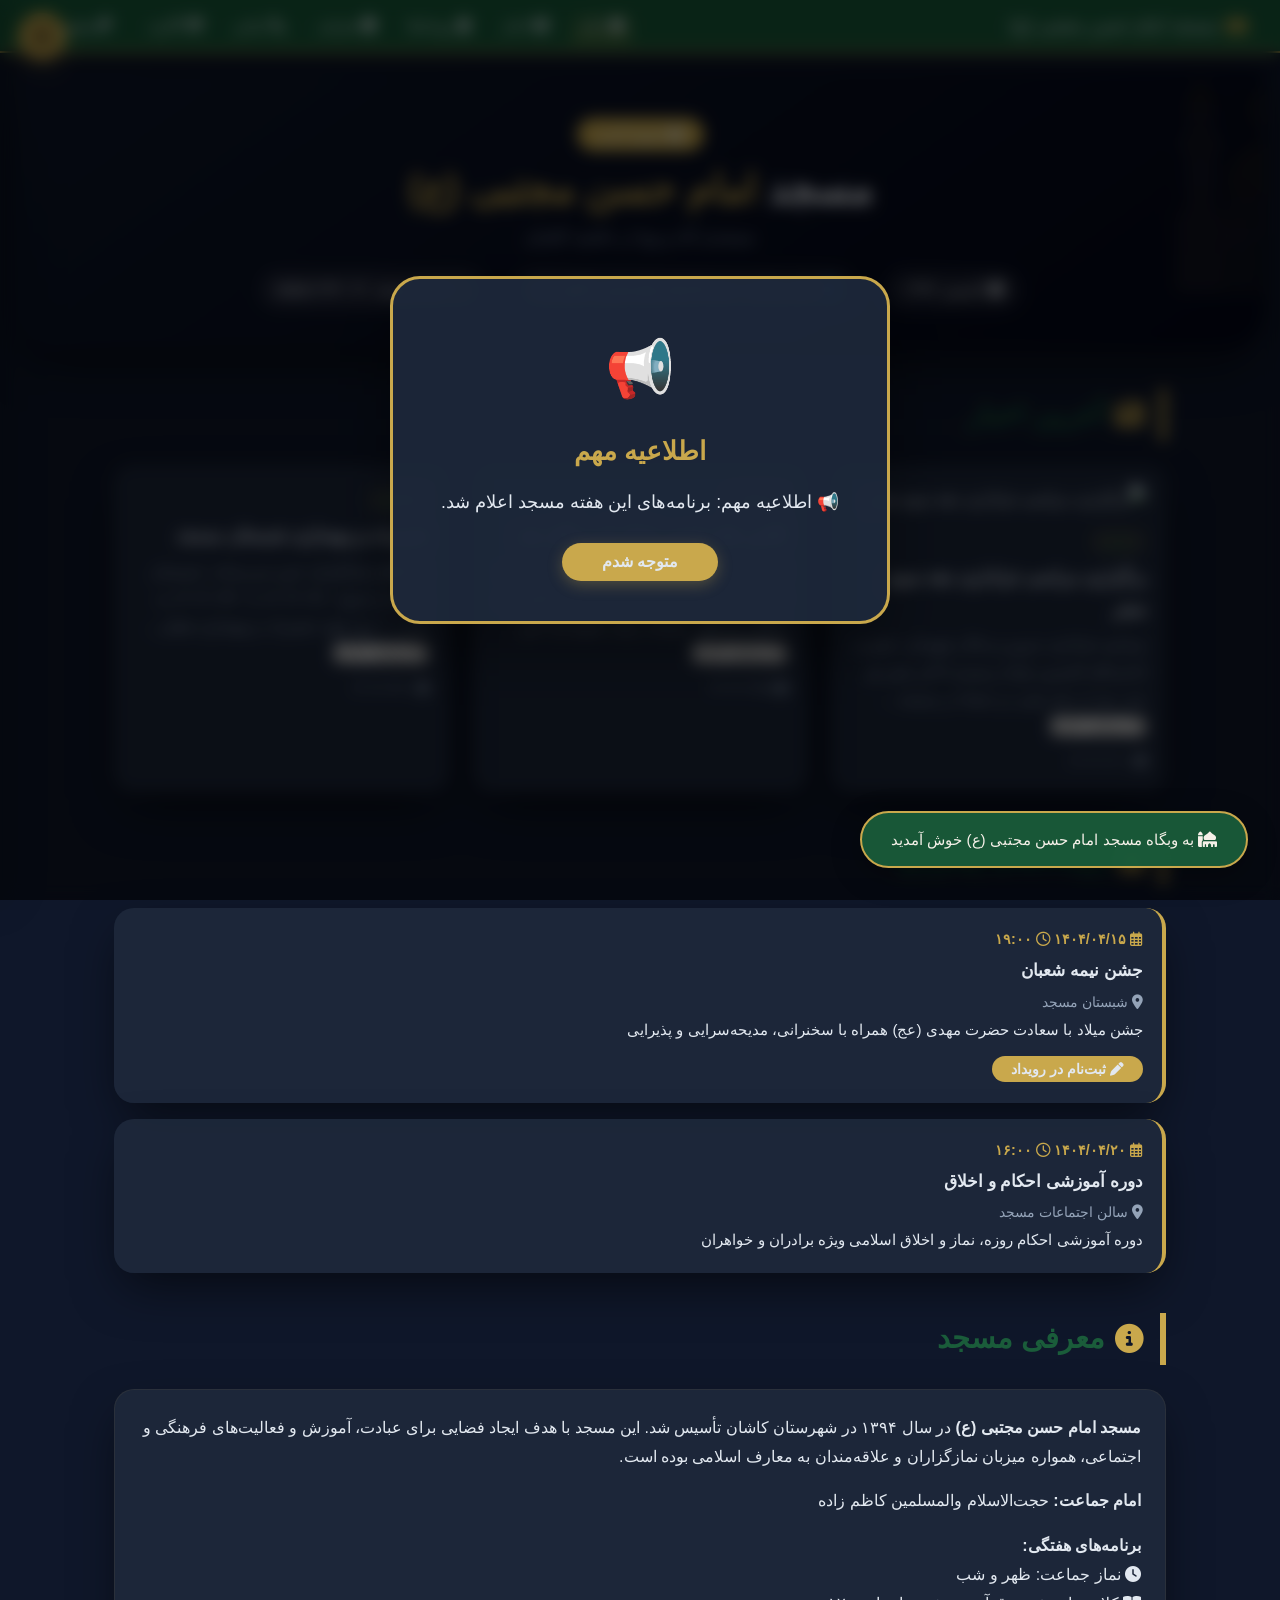
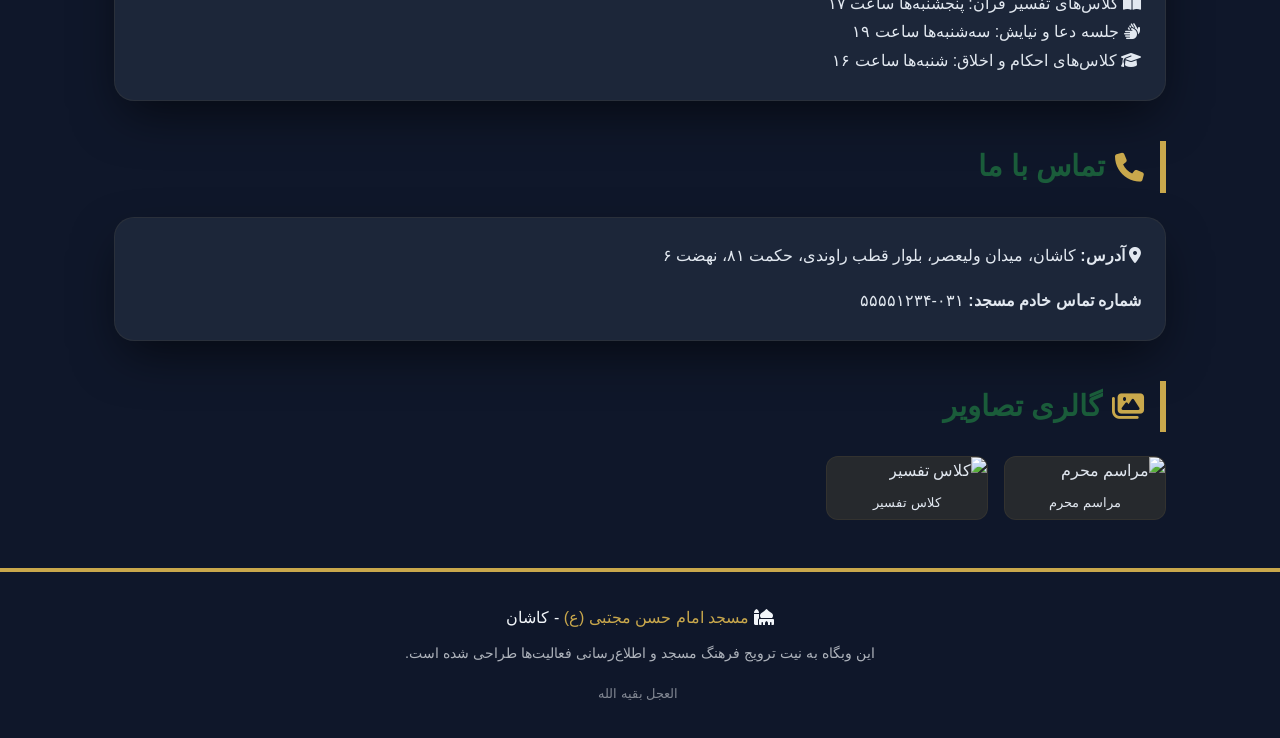
==== index.html @ d36e8189 "Add files via upload" ====
<!DOCTYPE html>
<html lang="fa" dir="rtl">
<head>
    <meta charset="UTF-8" />
    <meta name="viewport" content="width=device-width, initial-scale=1.0" />
    <title>مسجد امام حسن مجتبی (ع) - کاشان</title>
    <link rel="stylesheet" href="https://cdnjs.cloudflare.com/ajax/libs/font-awesome/6.5.0/css/all.min.css" />
    <style>
        /* ===== متغیرهای اصلی ===== */
        :root {
            --primary: #1a5c3a;
            --primary-light: #2d7a4e;
            --gold: #c9a84c;
            --gold-light: #f0e0b0;
            --cream: #f8f4ef;
            --dark: #1a1a1a;
            --text-light: #f5f0e8;
            --text-muted: #8a7a6a;
            --bg-body: #f8f4ef;
            --bg-card: rgba(255, 255, 255, 0.92);
            --shadow: 0 20px 50px -10px rgba(0, 0, 0, 0.12);
            --radius: 20px;
            --transition: 0.4s cubic-bezier(0.22, 1, 0.36, 1);
            --font: 'Vazir', 'Segoe UI', Tahoma, sans-serif;
            --sidebar-width: 320px;
            --font-size-base: 1rem;
            --card-border-color: rgba(201, 168, 76, 0.15);
            --hero-gradient-1: #1a5c3a;
            --hero-gradient-2: #0d2e1a;
            --footer-bg: var(--primary);
        }

        .reading-mode {
            --font-size-base: 1.2rem;
        }
        .reading-mode body {
            font-size: var(--font-size-base);
        }
        .reading-mode .container {
            max-width: 1000px;
        }
        .reading-mode h1 {
            font-size: 2.8rem;
        }
        .reading-mode .card p {
            font-size: 1.15rem;
            line-height: 2.2;
        }

        [data-theme="night"] {
            --bg-body: #0f172a;
            --bg-card: rgba(30, 41, 59, 0.92);
            --dark: #e2e8f0;
            --text-light: #f1f5f9;
            --text-muted: #94a3b8;
            --shadow: 0 20px 50px -10px rgba(0, 0, 0, 0.6);
            --gold-light: rgba(201, 168, 76, 0.12);
            --card-border-color: rgba(201, 168, 76, 0.08);
            --hero-gradient-1: #0f172a;
            --hero-gradient-2: #020617;
            --footer-bg: #0f172a;
            --cream: #1e293b;
        }
        [data-theme="red"] {
            --bg-body: #fef2f2;
            --bg-card: rgba(255, 255, 255, 0.95);
            --dark: #1a1a1a;
            --text-light: #f5f0e8;
            --text-muted: #64748b;
            --shadow: 0 20px 50px -10px rgba(220, 38, 38, 0.1);
            --gold: #dc2626;
            --gold-light: #fee2e2;
            --card-border-color: rgba(220, 38, 38, 0.15);
            --hero-gradient-1: #7f1d1d;
            --hero-gradient-2: #450a0a;
            --footer-bg: #7f1d1d;
            --cream: #fef2f2;
        }
        [data-theme="green"] {
            --bg-body: #f0fdf4;
            --bg-card: rgba(255, 255, 255, 0.95);
            --dark: #1a1a1a;
            --text-light: #f5f0e8;
            --text-muted: #64748b;
            --shadow: 0 20px 50px -10px rgba(22, 163, 74, 0.1);
            --gold: #16a34a;
            --gold-light: #dcfce7;
            --card-border-color: rgba(22, 163, 74, 0.15);
            --hero-gradient-1: #14532d;
            --hero-gradient-2: #052e16;
            --footer-bg: #14532d;
            --cream: #f0fdf4;
        }
        [data-theme="blue"] {
            --bg-body: #eff6ff;
            --bg-card: rgba(255, 255, 255, 0.95);
            --dark: #1a1a1a;
            --text-light: #f5f0e8;
            --text-muted: #64748b;
            --shadow: 0 20px 50px -10px rgba(37, 99, 235, 0.1);
            --gold: #2563eb;
            --gold-light: #dbeafe;
            --card-border-color: rgba(37, 99, 235, 0.15);
            --hero-gradient-1: #1e3a5f;
            --hero-gradient-2: #0f172a;
            --footer-bg: #1e3a5f;
            --cream: #eff6ff;
        }
        [data-theme="gold"] {
            --bg-body: #fef9e7;
            --bg-card: rgba(255, 255, 255, 0.95);
            --dark: #1a1a1a;
            --text-light: #f5f0e8;
            --text-muted: #64748b;
            --shadow: 0 20px 50px -10px rgba(212, 161, 75, 0.15);
            --gold: #b7791f;
            --gold-light: #fef3c7;
            --card-border-color: rgba(212, 161, 75, 0.2);
            --hero-gradient-1: #78350f;
            --hero-gradient-2: #451a03;
            --footer-bg: #78350f;
            --cream: #fef9e7;
        }

        * {
            margin: 0;
            padding: 0;
            box-sizing: border-box;
        }
        html {
            scroll-behavior: smooth;
        }
        body {
            font-family: var(--font);
            font-size: var(--font-size-base);
            background: var(--bg-body);
            color: var(--dark);
            line-height: 1.8;
            padding-top: 70px;
            transition: background var(--transition), color var(--transition), font-size var(--transition);
        }

        /* ===== مودال اطلاعیه مهم ===== */
        .notice-modal-overlay {
            position: fixed;
            top: 0;
            left: 0;
            width: 100%;
            height: 100%;
            background: rgba(0, 0, 0, 0.6);
            backdrop-filter: blur(8px);
            z-index: 9999;
            display: none;
            align-items: center;
            justify-content: center;
            padding: 1.5rem;
        }
        .notice-modal-overlay.show {
            display: flex;
            animation: modalFadeIn 0.4s ease;
        }
        @keyframes modalFadeIn {
            from {
                opacity: 0;
                transform: scale(0.9);
            }
            to {
                opacity: 1;
                transform: scale(1);
            }
        }
        .notice-modal-box {
            background: var(--bg-card);
            border-radius: 30px;
            padding: 2.5rem 2rem;
            max-width: 500px;
            width: 100%;
            text-align: center;
            border: 3px solid var(--gold);
            box-shadow: 0 30px 60px rgba(0, 0, 0, 0.3);
            position: relative;
        }
        .notice-modal-icon {
            font-size: 3.5rem;
            margin-bottom: 0.5rem;
        }
        .notice-modal-title {
            color: var(--gold);
            font-size: 1.6rem;
            font-weight: 700;
            margin-bottom: 0.8rem;
        }
        .notice-modal-text {
            color: var(--dark);
            font-size: 1.1rem;
            line-height: 1.8;
            margin-bottom: 1.5rem;
        }
        .notice-modal-btn {
            background: var(--gold);
            color: var(--dark);
            border: none;
            padding: 0.6rem 2.5rem;
            border-radius: 50px;
            font-weight: 700;
            font-size: 1rem;
            cursor: pointer;
            transition: all var(--transition);
            box-shadow: 0 4px 15px rgba(201, 168, 76, 0.3);
        }
        .notice-modal-btn:hover {
            transform: scale(1.05);
            box-shadow: 0 8px 25px rgba(201, 168, 76, 0.4);
        }

        /* ===== منوی بالایی ===== */
        .navbar {
            position: fixed;
            top: 0;
            right: 0;
            left: 0;
            z-index: 1000;
            background: rgba(26, 92, 58, 0.95);
            backdrop-filter: blur(12px);
            padding: 0.6rem 2rem;
            display: flex;
            justify-content: space-between;
            align-items: center;
            border-bottom: 2px solid var(--gold);
            box-shadow: 0 4px 20px rgba(0, 0, 0, 0.2);
            flex-wrap: wrap;
            gap: 0.5rem;
            transition: background var(--transition), border-color var(--transition);
        }
        .navbar .logo {
            font-size: 1.1rem;
            font-weight: 700;
            color: var(--gold);
            display: flex;
            align-items: center;
            gap: 8px;
            transition: color var(--transition);
        }
        .navbar .logo span {
            color: var(--text-light);
            font-weight: 300;
            transition: color var(--transition);
        }
        .navbar .nav-links {
            display: flex;
            gap: 0.8rem;
            flex-wrap: wrap;
            list-style: none;
        }
        .navbar .nav-links a {
            color: var(--text-light);
            text-decoration: none;
            font-size: 0.85rem;
            font-weight: 500;
            padding: 0.3rem 0.6rem;
            border-radius: 8px;
            transition: all var(--transition);
            border-bottom: 2px solid transparent;
        }
        .navbar .nav-links a:hover {
            color: var(--gold);
            border-bottom-color: var(--gold);
            background: rgba(201, 168, 76, 0.1);
        }
        .navbar .nav-links .admin-link {
            background: var(--gold);
            color: var(--dark);
            border-radius: 50px;
            padding: 0.2rem 1rem;
            font-weight: 700;
        }
        .navbar .nav-links .admin-link:hover {
            background: #b88a3a;
            color: #fff;
        }

        /* ===== دکمه همبرگری ===== */
        .hamburger-btn {
            position: fixed;
            top: 0.8rem;
            left: 1.2rem;
            width: 46px;
            height: 46px;
            background: var(--gold);
            border: none;
            border-radius: 50%;
            color: #1a1a1a;
            font-size: 1.5rem;
            cursor: pointer;
            z-index: 1001;
            box-shadow: 0 6px 20px rgba(201, 168, 76, 0.35);
            transition: all var(--transition);
            display: flex;
            align-items: center;
            justify-content: center;
        }
        .hamburger-btn:hover {
            transform: scale(1.08);
            box-shadow: 0 10px 28px rgba(201, 168, 76, 0.5);
        }
        .hamburger-btn:active {
            transform: scale(0.92);
        }

        /* ===== پنل کناری ===== */
        .sidebar-overlay {
            position: fixed;
            top: 0;
            left: 0;
            width: 100%;
            height: 100%;
            background: rgba(0, 0, 0, 0.4);
            backdrop-filter: blur(4px);
            z-index: 1000;
            opacity: 0;
            pointer-events: none;
            transition: opacity 0.4s ease;
        }
        .sidebar-overlay.open {
            opacity: 1;
            pointer-events: auto;
        }
        .sidebar {
            position: fixed;
            top: 0;
            left: 0;
            width: var(--sidebar-width);
            max-width: 85%;
            height: 100%;
            background: var(--bg-card);
            backdrop-filter: blur(18px);
            -webkit-backdrop-filter: blur(18px);
            border-right: 2px solid var(--gold);
            box-shadow: 8px 0 40px rgba(0, 0, 0, 0.15);
            z-index: 1002;
            transform: translateX(-100%);
            transition: transform 0.4s cubic-bezier(0.22, 1, 0.36, 1);
            padding: 2rem 1.5rem;
            overflow-y: auto;
            display: flex;
            flex-direction: column;
            gap: 1.2rem;
        }
        .sidebar.open {
            transform: translateX(0);
        }
        .sidebar .close-btn {
            align-self: flex-start;
            background: none;
            border: none;
            font-size: 1.8rem;
            color: var(--dark);
            cursor: pointer;
            transition: transform 0.2s ease;
            padding: 0.2rem;
        }
        .sidebar .close-btn:hover {
            transform: rotate(90deg);
        }
        .sidebar .sidebar-title {
            font-size: 1.2rem;
            font-weight: 700;
            color: var(--gold);
            display: flex;
            align-items: center;
            gap: 8px;
            margin-bottom: 0.3rem;
        }
        .sidebar .theme-grid {
            display: flex;
            flex-wrap: wrap;
            gap: 0.5rem;
        }
        .sidebar .theme-grid .btn {
            flex: 1 0 calc(50% - 0.25rem);
            padding: 0.5rem 0.8rem;
            border: none;
            border-radius: 50px;
            font-weight: 600;
            font-size: 0.8rem;
            cursor: pointer;
            transition: all var(--transition);
            color: #fff;
            box-shadow: 0 2px 8px rgba(0, 0, 0, 0.08);
        }
        .sidebar .theme-grid .btn:hover {
            transform: translateY(-2px);
            box-shadow: 0 6px 16px rgba(0, 0, 0, 0.12);
        }
        .btn-night { background: #1e293b; }
        .btn-day { background: #94a3b8; color: #1e293b; }
        .btn-red { background: #dc2626; }
        .btn-green { background: #16a34a; }
        .btn-blue { background: #2563eb; }
        .btn-gold { background: #c9a84c; color: #1a1a1a; }
        .btn-reset { background: #94a3b8; color: #1a1a1a; }
        .sidebar .divider {
            height: 1px;
            background: var(--gold-light);
            margin: 0.2rem 0;
        }
        .sidebar .reading-btn {
            width: 100%;
            padding: 0.6rem;
            border: none;
            border-radius: 50px;
            font-weight: 600;
            font-size: 0.9rem;
            cursor: pointer;
            transition: all var(--transition);
            background: #8b5cf6;
            color: #fff;
            box-shadow: 0 4px 12px rgba(139, 92, 246, 0.3);
        }
        .sidebar .reading-btn:hover {
            transform: translateY(-2px);
            box-shadow: 0 8px 20px rgba(139, 92, 246, 0.4);
        }
        .sidebar .reading-btn.active {
            background: #f59e0b;
            box-shadow: 0 4px 12px rgba(245, 158, 11, 0.3);
        }
        .sidebar .creator-section {
            margin-top: auto;
            padding-top: 1rem;
            border-top: 2px solid var(--gold-light);
            text-align: center;
        }
        .sidebar .creator-section .label {
            font-size: 0.8rem;
            color: var(--text-muted);
        }
        .sidebar .creator-section .name {
            font-size: 1.1rem;
            font-weight: 700;
            color: var(--gold);
            cursor: pointer;
            display: inline-block;
            padding: 0.2rem 0.8rem;
            border-radius: 8px;
            transition: all var(--transition);
        }
        .sidebar .creator-section .name:hover {
            background: var(--gold-light);
            transform: scale(1.05);
        }

        /* ===== هدر ===== */
        .hero {
            background: linear-gradient(145deg, var(--hero-gradient-1) 0%, var(--hero-gradient-2) 100%);
            color: var(--text-light);
            padding: 3rem 2rem 2.5rem;
            text-align: center;
            border-radius: 0 0 40px 40px;
            position: relative;
            overflow: hidden;
            margin: 0 1rem 2rem;
            box-shadow: var(--shadow);
            transition: background var(--transition);
        }
        .hero::before {
            content: '🕌';
            position: absolute;
            top: -20%;
            right: -10%;
            font-size: 12rem;
            opacity: 0.05;
            pointer-events: none;
        }
        .hero .badge {
            display: inline-block;
            background: var(--gold);
            color: var(--dark);
            padding: 0.3rem 1.2rem;
            border-radius: 50px;
            font-size: 0.8rem;
            font-weight: 700;
            letter-spacing: 0.5px;
            margin-bottom: 0.8rem;
            transition: background var(--transition), color var(--transition);
        }
        .hero h1 {
            font-size: 2.5rem;
            font-weight: 800;
            line-height: 1.3;
            margin-bottom: 0.5rem;
        }
        .hero h1 .gold {
            color: var(--gold);
            transition: color var(--transition);
        }
        .hero p {
            font-size: 1rem;
            color: var(--text-muted);
            max-width: 700px;
            margin: 0 auto 1.2rem;
            transition: color var(--transition);
        }
        .hero .quick-info {
            display: flex;
            justify-content: center;
            gap: 2rem;
            flex-wrap: wrap;
            font-size: 0.9rem;
        }
        .hero .quick-info span {
            background: rgba(255, 255, 255, 0.08);
            padding: 0.3rem 1rem;
            border-radius: 50px;
            border: 1px solid rgba(255, 255, 255, 0.1);
        }

        /* ===== بخش‌های اصلی ===== */
        .section {
            max-width: 1100px;
            margin: 2.5rem auto;
            padding: 0 1.5rem;
            animation: fadeUp 0.8s ease forwards;
            opacity: 0;
            transform: translateY(30px);
        }
        .section.visible {
            opacity: 1;
            transform: translateY(0);
        }
        @keyframes fadeUp {
            to { opacity: 1; transform: translateY(0); }
        }
        .section-title {
            font-size: 1.8rem;
            font-weight: 700;
            color: var(--primary);
            border-right: 6px solid var(--gold);
            padding-right: 1rem;
            margin-bottom: 1.5rem;
            display: flex;
            align-items: center;
            gap: 10px;
            transition: color var(--transition), border-color var(--transition);
        }
        .section-title .emoji {
            font-size: 1.6rem;
        }
        .card {
            background: var(--bg-card);
            border-radius: var(--radius);
            padding: 1.5rem;
            box-shadow: var(--shadow);
            border: 1px solid var(--card-border-color);
            transition: all var(--transition);
            margin-bottom: 1.5rem;
        }
        .card:hover {
            transform: translateY(-4px);
            box-shadow: 0 30px 60px -15px rgba(0, 0, 0, 0.12);
        }
        .card p {
            margin-bottom: 1rem;
            color: var(--dark);
            transition: color var(--transition);
        }
        .card p:last-child {
            margin-bottom: 0;
        }

        /* ===== اسکلت لودینگ ===== */
        .skeleton {
            background: linear-gradient(90deg, var(--gold-light) 25%, var(--bg-card) 50%, var(--gold-light) 75%);
            background-size: 200% 100%;
            animation: shimmer 1.5s infinite;
            border-radius: 8px;
        }
        @keyframes shimmer {
            0% { background-position: -200% 0; }
            100% { background-position: 200% 0; }
        }
        .skeleton-text {
            height: 1rem;
            margin-bottom: 0.5rem;
            width: 100%;
        }
        .skeleton-text.short {
            width: 60%;
        }
        .skeleton-image {
            height: 150px;
            width: 100%;
            border-radius: 12px;
        }

        /* ===== شبکه ===== */
        .grid-2 {
            display: grid;
            grid-template-columns: repeat(auto-fit, minmax(300px, 1fr));
            gap: 1.5rem;
        }

        /* ===== کارت‌های خبر و رویداد ===== */
        .news-card {
            background: var(--bg-card);
            border-radius: var(--radius);
            padding: 1.2rem;
            box-shadow: var(--shadow);
            border: 1px solid var(--card-border-color);
            transition: all var(--transition);
            cursor: pointer;
            overflow: hidden;
        }
        .news-card:hover {
            transform: translateY(-6px);
            box-shadow: 0 30px 60px -15px rgba(0, 0, 0, 0.15);
            border-color: var(--gold);
        }
        .news-card .category {
            display: inline-block;
            background: var(--gold-light);
            color: var(--primary);
            padding: 0.15rem 0.8rem;
            border-radius: 50px;
            font-size: 0.7rem;
            font-weight: 600;
            margin-bottom: 0.5rem;
        }
        .news-card h4 {
            font-size: 1.1rem;
            margin-bottom: 0.3rem;
            color: var(--dark);
        }
        .news-card .meta {
            font-size: 0.8rem;
            color: var(--text-muted);
            display: flex;
            gap: 0.8rem;
            flex-wrap: wrap;
            margin-top: 0.5rem;
        }
        .news-card .news-image {
            width: 100%;
            height: 150px;
            object-fit: cover;
            border-radius: 12px;
            margin-bottom: 0.8rem;
            cursor: pointer;
            transition: transform var(--transition);
        }
        .news-card .news-image:hover {
            transform: scale(1.02);
        }

        .event-card {
            background: var(--bg-card);
            border-radius: var(--radius);
            padding: 1.2rem;
            box-shadow: var(--shadow);
            border-right: 4px solid var(--gold);
            transition: all var(--transition);
            margin-bottom: 1rem;
        }
        .event-card:hover {
            transform: translateX(-4px);
            box-shadow: 0 20px 40px -10px rgba(0, 0, 0, 0.1);
        }
        .event-card .date {
            color: var(--gold);
            font-weight: 700;
            font-size: 0.9rem;
        }
        .event-card h4 {
            font-size: 1.05rem;
            margin: 0.2rem 0;
            color: var(--dark);
        }
        .event-card .event-image {
            width: 100%;
            height: 150px;
            object-fit: cover;
            border-radius: 12px;
            margin-bottom: 0.8rem;
            cursor: pointer;
            transition: transform var(--transition);
        }
        .event-card .event-image:hover {
            transform: scale(1.02);
        }
        .event-card .register-btn {
            display: inline-block;
            margin-top: 0.8rem;
            background: var(--gold);
            color: var(--dark);
            padding: 0.3rem 1.2rem;
            border-radius: 50px;
            font-weight: 600;
            font-size: 0.85rem;
            border: none;
            cursor: pointer;
            transition: all var(--transition);
        }
        .event-card .register-btn:hover {
            transform: scale(1.05);
            box-shadow: 0 6px 16px rgba(201, 168, 76, 0.3);
        }
        .event-card .register-btn.disabled {
            background: #94a3b8;
            cursor: not-allowed;
            opacity: 0.6;
        }

        /* ===== گالری ===== */
        .gallery-grid {
            display: grid;
            grid-template-columns: repeat(auto-fill, minmax(150px, 1fr));
            gap: 1rem;
        }
        .gallery-item {
            border-radius: 12px;
            overflow: hidden;
            background: var(--gold-light);
            border: 1px solid var(--card-border-color);
            transition: all var(--transition);
            cursor: pointer;
        }
        .gallery-item:hover {
            transform: scale(1.03);
            box-shadow: 0 10px 25px rgba(0, 0, 0, 0.1);
            border-color: var(--gold);
        }
        .gallery-item img {
            width: 100%;
            height: 150px;
            object-fit: cover;
        }
        .gallery-item .gallery-title {
            padding: 0.3rem 0.5rem;
            font-size: 0.8rem;
            color: var(--dark);
            text-align: center;
        }

        /* ===== مودال ثبت‌نام ===== */
        .modal-overlay {
            position: fixed;
            top: 0;
            left: 0;
            width: 100%;
            height: 100%;
            background: rgba(0, 0, 0, 0.5);
            backdrop-filter: blur(6px);
            z-index: 2000;
            display: none;
            align-items: center;
            justify-content: center;
        }
        .modal-overlay.open {
            display: flex;
        }
        .modal-box {
            background: var(--bg-card);
            border-radius: 30px;
            padding: 2rem;
            max-width: 500px;
            width: 90%;
            text-align: center;
            border: 2px solid var(--gold);
            box-shadow: 0 30px 60px rgba(0, 0, 0, 0.3);
            animation: scaleIn 0.3s ease;
            max-height: 90vh;
            overflow-y: auto;
        }
        @keyframes scaleIn {
            0% { transform: scale(0.9); opacity: 0; }
            100% { transform: scale(1); opacity: 1; }
        }
        .modal-box h3 {
            color: var(--gold);
            margin-bottom: 0.5rem;
        }
        .modal-box .form-group {
            margin-bottom: 1rem;
            text-align: right;
        }
        .modal-box label {
            display: block;
            font-weight: 600;
            font-size: 0.9rem;
            color: var(--dark);
            margin-bottom: 0.2rem;
        }
        .modal-box input {
            width: 100%;
            padding: 0.6rem 1rem;
            border-radius: 10px;
            border: 1px solid var(--card-border-color);
            background: var(--bg-body);
            color: var(--dark);
            font-size: 1rem;
            font-family: var(--font);
            transition: all var(--transition);
        }
        .modal-box input:focus {
            border-color: var(--gold);
            outline: none;
            box-shadow: 0 0 0 3px rgba(201, 168, 76, 0.15);
        }
        .modal-box .actions {
            display: flex;
            gap: 0.8rem;
            justify-content: center;
            flex-wrap: wrap;
            margin-top: 1rem;
        }
        .modal-box .actions .btn {
            padding: 0.5rem 1.5rem;
            border-radius: 50px;
            border: none;
            font-weight: 600;
            cursor: pointer;
            transition: all var(--transition);
        }
        .modal-box .actions .btn-confirm {
            background: var(--gold);
            color: var(--dark);
        }
        .modal-box .actions .btn-confirm:hover {
            transform: scale(1.05);
        }
        .modal-box .actions .btn-cancel {
            background: #94a3b8;
            color: #1a1a1a;
        }
        .modal-box .actions .btn-cancel:hover {
            background: #64748b;
            color: #fff;
        }

        /* ===== Lightbox بزرگ‌نمایی ===== */
        .lightbox-overlay {
            position: fixed;
            top: 0;
            left: 0;
            width: 100%;
            height: 100%;
            background: rgba(0, 0, 0, 0.85);
            backdrop-filter: blur(8px);
            z-index: 3000;
            display: none;
            align-items: center;
            justify-content: center;
            padding: 2rem;
        }
        .lightbox-overlay.open {
            display: flex;
        }
        .lightbox-overlay .lightbox-content {
            max-width: 90%;
            max-height: 90vh;
            border-radius: 16px;
            box-shadow: 0 30px 60px rgba(0, 0, 0, 0.5);
            animation: zoomIn 0.3s ease;
        }
        .lightbox-overlay .lightbox-close {
            position: fixed;
            top: 1.5rem;
            left: 1.5rem;
            background: rgba(255, 255, 255, 0.2);
            border: none;
            color: #fff;
            font-size: 2rem;
            cursor: pointer;
            padding: 0.5rem 1rem;
            border-radius: 50px;
            transition: all var(--transition);
        }
        .lightbox-overlay .lightbox-close:hover {
            background: rgba(255, 255, 255, 0.3);
            transform: scale(1.05);
        }
        @keyframes zoomIn {
            from { transform: scale(0.8); opacity: 0; }
            to { transform: scale(1); opacity: 1; }
        }

        /* ===== فوتر ===== */
        .footer {
            background: var(--footer-bg);
            color: var(--text-light);
            text-align: center;
            padding: 2rem 1.5rem;
            margin-top: 3rem;
            border-top: 4px solid var(--gold);
            transition: background var(--transition), border-color var(--transition);
        }
        .footer .gold {
            color: var(--gold);
            transition: color var(--transition);
        }
        .footer p {
            font-size: 0.9rem;
            opacity: 0.7;
            margin-top: 0.5rem;
            transition: color var(--transition);
        }

        /* ===== دکمه بازگشت به بالا ===== */
        .scroll-top {
            position: fixed;
            bottom: 2rem;
            left: 2rem;
            background: var(--gold);
            color: var(--dark);
            border: none;
            border-radius: 50%;
            width: 50px;
            height: 50px;
            font-size: 1.5rem;
            cursor: pointer;
            box-shadow: 0 8px 24px rgba(201, 168, 76, 0.4);
            transition: all var(--transition);
            opacity: 0;
            transform: translateY(20px);
            pointer-events: none;
            z-index: 999;
        }
        .scroll-top.visible {
            opacity: 1;
            transform: translateY(0);
            pointer-events: auto;
        }
        .scroll-top:hover {
            transform: scale(1.1) translateY(-4px);
            box-shadow: 0 12px 32px rgba(201, 168, 76, 0.5);
        }

        /* ===== واکنش‌گرایی ===== */
        @media (max-width: 768px) {
            body { padding-top: 100px; }
            .navbar { flex-direction: column; padding: 0.6rem 1rem; }
            .navbar .nav-links { gap: 0.5rem; justify-content: center; }
            .navbar .nav-links a { font-size: 0.75rem; padding: 0.2rem 0.4rem; }
            .hero h1 { font-size: 1.8rem; }
            .hero { padding: 2rem 1rem 1.8rem; margin: 0 0.5rem 1.5rem; }
            .section { padding: 0 1rem; }
            .section-title { font-size: 1.3rem; }
            .card { padding: 1rem; }
            .grid-2 { grid-template-columns: 1fr; }
            .scroll-top { width: 42px; height: 42px; font-size: 1.2rem; bottom: 1.5rem; left: 1.5rem; }
            .hamburger-btn { top: 0.6rem; left: 0.8rem; width: 40px; height: 40px; font-size: 1.2rem; }
            .sidebar { width: 280px; padding: 1.5rem 1rem; }
            .modal-box { padding: 1.5rem; }
            .gallery-grid { grid-template-columns: repeat(auto-fill, minmax(120px, 1fr)); }
            .notice-modal-box { padding: 1.5rem; }
            .notice-modal-title { font-size: 1.3rem; }
        }
        @media (max-width: 480px) {
            .hero h1 { font-size: 1.4rem; }
            .hero .quick-info { gap: 0.8rem; font-size: 0.8rem; }
            .navbar .logo { font-size: 0.95rem; }
            .section-title { font-size: 1.1rem; }
        }
    </style>
</head>
<body>

    <!-- ===== مودال اطلاعیه مهم ===== -->
    <div class="notice-modal-overlay" id="noticeModal">
        <div class="notice-modal-box">
            <div class="notice-modal-icon">📢</div>
            <h2 class="notice-modal-title">اطلاعیه مهم</h2>
            <p class="notice-modal-text" id="noticeModalText">متن اطلاعیه اینجا قرار می‌گیرد.</p>
            <button class="notice-modal-btn" onclick="closeNoticeModal()">متوجه شدم</button>
        </div>
    </div>

    <!-- ===== دکمه همبرگری ===== -->
    <button class="hamburger-btn" id="hamburgerBtn" aria-label="باز کردن منو"><i class="fas fa-bars"></i></button>

    <!-- ===== پنل کناری ===== -->
    <div class="sidebar-overlay" id="sidebarOverlay"></div>
    <div class="sidebar" id="sidebar">
        <button class="close-btn" id="closeSidebarBtn" aria-label="بستن منو"><i class="fas fa-times"></i></button>
        <div class="sidebar-title"><i class="fas fa-palette"></i> انتخاب تم</div>
        <div class="theme-grid">
            <button class="btn btn-night" data-theme-btn="night"><i class="fas fa-moon"></i> شب</button>
            <button class="btn btn-day" data-theme-btn="day"><i class="fas fa-sun"></i> روز</button>
            <button class="btn btn-red" data-theme-btn="red"><i class="fas fa-circle" style="color:#dc2626;"></i> قرمز</button>
            <button class="btn btn-green" data-theme-btn="green"><i class="fas fa-circle" style="color:#16a34a;"></i> سبز</button>
            <button class="btn btn-blue" data-theme-btn="blue"><i class="fas fa-circle" style="color:#2563eb;"></i> آبی</button>
            <button class="btn btn-gold" data-theme-btn="gold"><i class="fas fa-circle" style="color:#c9a84c;"></i> طلایی</button>
            <button class="btn btn-reset" data-theme-btn="reset" style="flex:1 0 100%;"><i class="fas fa-undo"></i> بازنشانی</button>
        </div>
        <div class="divider"></div>
        <div style="font-weight:600; color:var(--text-muted); font-size:0.9rem;"><i class="fas fa-book"></i> حالت مطالعه</div>
        <button class="reading-btn" id="readingBtnSidebar"><i class="fas fa-eye"></i> فعال‌سازی</button>
        <div class="divider"></div>
        <div class="creator-section">
            <div class="label"><i class="fas fa-code"></i> طراح وبگاه</div>
            <div class="name" id="creatorName">مهندس علی اصغر شجاعی</div>
        </div>
    </div>

    <!-- ===== مودال ثبت‌نام رویداد ===== -->
    <div class="modal-overlay" id="registerModal">
        <div class="modal-box">
            <h3 id="registerModalTitle"><i class="fas fa-pen"></i> ثبت‌نام در رویداد</h3>
            <div id="registerFormContainer">
                <div class="form-group">
                    <label>نام و نام خانوادگی</label>
                    <input type="text" id="regFullName" placeholder="نام و نام خانوادگی..." />
                </div>
                <div class="form-group">
                    <label>کد ملی</label>
                    <input type="text" id="regNationalCode" placeholder="کد ملی..." maxlength="10" />
                </div>
                <div class="form-group">
                    <label>شماره تلفن</label>
                    <input type="text" id="regPhone" placeholder="شماره تلفن..." />
                </div>
                <div class="form-group">
                    <label>نام پدر</label>
                    <input type="text" id="regFatherName" placeholder="نام پدر..." />
                </div>
                <div class="form-group">
                    <label>تاریخ تولد</label>
                    <input type="text" id="regBirthDate" placeholder="مثلاً ۱۳۸۰/۰۱/۱۵" />
                </div>
                <div class="actions">
                    <button class="btn btn-confirm" id="registerSubmitBtn"><i class="fas fa-check"></i> ثبت‌نام</button>
                    <button class="btn btn-cancel" id="registerCancelBtn"><i class="fas fa-times"></i> انصراف</button>
                </div>
            </div>
            <div id="registerSuccessMessage" style="display:none; color:var(--gold); font-weight:700; font-size:1.1rem; padding:1rem 0;">
                <i class="fas fa-check-circle"></i> ثبت‌نام شما با موفقیت انجام شد.
            </div>
        </div>
    </div>

    <!-- ===== مودال نمایش کامل خبر/رویداد ===== -->
    <div class="modal-overlay" id="fullTextModal">
        <div class="modal-box" style="max-width:700px;">
            <h3 id="fullTextTitle" style="color:var(--gold);"></h3>
            <div id="fullTextContent" style="text-align:right; font-size:1rem; line-height:2; color:var(--dark); max-height:60vh; overflow-y:auto; padding:0.5rem 0;"></div>
            <div class="actions" style="margin-top:1rem;">
                <button class="btn btn-cancel" onclick="closeFullTextModal()"><i class="fas fa-times"></i> بستن</button>
            </div>
        </div>
    </div>

    <!-- ===== Lightbox بزرگ‌نمایی ===== -->
    <div class="lightbox-overlay" id="lightboxOverlay" onclick="closeLightbox()">
        <button class="lightbox-close" onclick="closeLightbox()"><i class="fas fa-times"></i></button>
        <img class="lightbox-content" id="lightboxImage" style="display:none;" />
    </div>

    <!-- ===== منوی بالایی ===== -->
    <nav class="navbar" id="navbar">
        <div class="logo">
            <i class="fas fa-mosque"></i> <span>مسجد امام حسن مجتبی (ع)</span>
        </div>
        <ul class="nav-links">
            <li><a href="#home"><i class="fas fa-home"></i> خانه</a></li>
            <li><a href="#news"><i class="fas fa-newspaper"></i> اخبار</a></li>
            <li><a href="#events"><i class="fas fa-calendar-alt"></i> رویدادها</a></li>
            <li><a href="#about"><i class="fas fa-info-circle"></i> معرفی</a></li>
            <li><a href="#contact"><i class="fas fa-phone"></i> تماس</a></li>
            <li><a href="#gallery"><i class="fas fa-images"></i> گالری</a></li>
            <li><a href="admin.html" class="admin-link"><i class="fas fa-key"></i> مدیریت</a></li>
        </ul>
    </nav>

    <!-- ===== هدر ===== -->
    <header class="hero" id="home">
        <div class="badge"><i class="fas fa-mosque"></i> خوش آمدید</div>
        <h1>
            مسجد <span class="gold">امام حسن مجتبی (ع)</span>
        </h1>
        <p id="heroDesc">مسجدی آباد و پویا در حاشیه کاشان</p>
        <div class="quick-info" id="quickInfo">
            <span><i class="fas fa-calendar-alt"></i> تأسیس: ۱۳۹۴</span>
            <span id="imamDisplay"><i class="fas fa-user-tie"></i> امام جماعت: حجت‌الاسلام والمسلمین کاظم زاده</span>
            <span id="phoneDisplay"><i class="fas fa-phone"></i> خادم مسجد: ۰۳۱-۵۵۵۵۱۲۳۴</span>
        </div>
    </header>

    <!-- ===== بخش اخبار ===== -->
    <section class="section" id="news">
        <h2 class="section-title"><i class="fas fa-newspaper" style="color:var(--gold);"></i> آخرین اخبار</h2>
        <div id="newsContainer" class="grid-2">
            <div class="card skeleton-loading">
                <div class="skeleton skeleton-image"></div>
                <div class="skeleton skeleton-text"></div>
                <div class="skeleton skeleton-text short"></div>
                <div class="skeleton skeleton-text" style="width:80%;"></div>
            </div>
            <div class="card skeleton-loading">
                <div class="skeleton skeleton-image"></div>
                <div class="skeleton skeleton-text"></div>
                <div class="skeleton skeleton-text short"></div>
                <div class="skeleton skeleton-text" style="width:80%;"></div>
            </div>
        </div>
    </section>

    <!-- ===== بخش رویدادها ===== -->
    <section class="section" id="events">
        <h2 class="section-title"><i class="fas fa-calendar-alt" style="color:var(--gold);"></i> رویدادهای پیش‌رو</h2>
        <div id="eventsContainer">
            <div class="card skeleton-loading">
                <div class="skeleton skeleton-image"></div>
                <div class="skeleton skeleton-text"></div>
                <div class="skeleton skeleton-text short"></div>
                <div class="skeleton skeleton-text" style="width:70%;"></div>
            </div>
            <div class="card skeleton-loading">
                <div class="skeleton skeleton-image"></div>
                <div class="skeleton skeleton-text"></div>
                <div class="skeleton skeleton-text short"></div>
                <div class="skeleton skeleton-text" style="width:70%;"></div>
            </div>
        </div>
    </section>

    <!-- ===== بخش معرفی مسجد ===== -->
    <section class="section" id="about">
        <h2 class="section-title"><i class="fas fa-info-circle" style="color:var(--gold);"></i> معرفی مسجد</h2>
        <div class="card">
            <p>
                <strong>مسجد امام حسن مجتبی (ع)</strong> در سال ۱۳۹۴ در شهرستان کاشان تأسیس شد. این مسجد با هدف ایجاد فضایی برای عبادت، آموزش و فعالیت‌های فرهنگی و اجتماعی، همواره میزبان نمازگزاران و علاقه‌مندان به معارف اسلامی بوده است.
            </p>
            <p id="imamInfo">
                <strong>امام جماعت:</strong> حجت‌الاسلام والمسلمین کاظم زاده 
            </p>
            <p>
                <strong>برنامه‌های هفتگی:</strong>
                <br />
                <i class="fas fa-clock"></i> نماز جماعت: ظهر و شب
                <br />
                <i class="fas fa-book-open"></i> کلاس‌های تفسیر قرآن: پنجشنبه‌ها ساعت ۱۷
                <br />
                <i class="fas fa-hands"></i> جلسه دعا و نیایش: سه‌شنبه‌ها ساعت ۱۹
                <br />
                <i class="fas fa-graduation-cap"></i> کلاس‌های احکام و اخلاق: شنبه‌ها ساعت ۱۶
            </p>
        </div>
    </section>

    <!-- ===== بخش تماس ===== -->
    <section class="section" id="contact">
        <h2 class="section-title"><i class="fas fa-phone" style="color:var(--gold);"></i> تماس با ما</h2>
        <div class="card">
            <p><i class="fas fa-map-marker-alt"></i> <strong>آدرس:</strong> کاشان، میدان ولیعصر، بلوار قطب راوندی، حکمت ۸۱، نهضت ۶</p>
            <p id="contactPhone"><i class="fas fa-phone"></i> <strong>شماره تماس خادم مسجد:</strong> ۰۳۱-۵۵۵۵۱۲۳۴</p>
        </div>
    </section>

    <!-- ===== گالری تصاویر ===== -->
    <section class="section" id="gallery">
        <h2 class="section-title"><i class="fas fa-images" style="color:var(--gold);"></i> گالری تصاویر</h2>
        <div class="gallery-grid" id="galleryContainer">
            <!-- توسط جاوااسکریپت پر می‌شود -->
        </div>
    </section>

    <!-- ===== دکمه بازگشت به بالا ===== -->
    <button class="scroll-top" id="scrollTopBtn" aria-label="بازگشت به بالا"><i class="fas fa-arrow-up"></i></button>

    <!-- ===== فوتر ===== -->
    <footer class="footer">
        <div>
            <i class="fas fa-mosque"></i> <span class="gold">مسجد امام حسن مجتبی (ع)</span> - کاشان
        </div>
        <p>
            این وبگاه به نیت ترویج فرهنگ مسجد و اطلاع‌رسانی فعالیت‌ها طراحی شده است.
        </p>
        <p style="font-size: 0.8rem; opacity: 0.5; margin-top: 1rem;">
            <i class="fas fa-rose"></i> العجل بقیه الله
        </p>
    </footer>

    <script>
        // ============================================================
        // JavaScript - مسجد امام حسن مجتبی (ع) - صفحه اصلی
        // ============================================================

        // ===== داده‌های نمونه =====
        const defaultNews = [{
            id: 1,
            title: 'برگزاری مراسم عزاداری دهه سوم صفر',
            category: 'مذهبی',
            content: 'مراسم عزاداری سرور و سالار شهیدان، حضرت اباعبدالله الحسین (ع) از بیستم تا آخر صفر هر شب بعد از نماز مغرب و عشاء در مسجد برگزار می‌شود. سخنران: حجت‌الاسلام والمسلمین کاظم زاده ',
            date: '۱۴۰۴/۰۴/۰۱',
            image: 'https://uploadkon.ir/uploads/a05c10_26images.jpeg'
        }, {
            id: 2,
            title: 'کلاس های تفسیر قرآن کریم آغاز شد',
            category: 'فرهنگی',
            content: 'کلاس‌های تفسیر قرآن کریم هر پنجشنبه ساعت ۱۷ با حضور حجت‌الاسلام والمسلمین کاظمزاده برگزار می‌شود. شرکت برای عموم آزاد است.',
            date: '۱۴۰۴/۰۳/۲۵',
            image: ''
        }, {
            id: 3,
            title: 'تعمیرات و بهسازی شبستان مسجد',
            category: 'اطلاعیه',
            content: 'به اطلاع نمازگزاران عزیز می‌رساند، شبستان مسجد از تاریخ ۱۴۰۴/۰۴/۱۰ تا ۱۴۰۴/۰۴/۲۰ به مدت ۱۰ روز جهت تعمیرات و بهسازی تعطیل خواهد بود. نمازهای جماعت در فضای باز حیاط مسجد برگزار می‌شود.',
            date: '۱۴۰۴/۰۳/۲۰',
            image: ''
        }];

        const defaultEvents = [{
            id: 1,
            title: 'جشن نیمه شعبان',
            date: '۱۴۰۴/۰۴/۱۵',
            time: '۱۹:۰۰',
            location: 'شبستان مسجد',
            desc: 'جشن میلاد با سعادت حضرت مهدی (عج) همراه با سخنرانی، مدیحه‌سرایی و پذیرایی',
            hasRegistration: true,
            image: ''
        }, {
            id: 2,
            title: 'دوره آموزشی احکام و اخلاق',
            date: '۱۴۰۴/۰۴/۲۰',
            time: '۱۶:۰۰',
            location: 'سالن اجتماعات مسجد',
            desc: 'دوره آموزشی احکام روزه، نماز و اخلاق اسلامی ویژه برادران و خواهران',
            hasRegistration: false,
            image: ''
        }];

        const defaultGallery = [
            { id: 1, title: 'مراسم محرم', image: '' },
            { id: 2, title: 'کلاس تفسیر', image: '' }
        ];

        // ===== بارگذاری داده‌ها =====
        function loadData(key, defaultData) {
            const stored = localStorage.getItem(key);
            if (stored) {
                try { return JSON.parse(stored); } catch (e) { return defaultData; }
            }
            return defaultData;
        }

        function saveData(key, data) {
            localStorage.setItem(key, JSON.stringify(data));
        }

        let newsData = loadData('masjedNews', defaultNews);
        let eventsData = loadData('masjedEvents', defaultEvents);
        let galleryData = loadData('masjedGallery', defaultGallery);
        let settingsData = loadData('masjedSettings', {
            imam: 'حجت‌الاسلام والمسلمین کاظم زاده ',
            phone: '۰۳۱-۵۵۵۵۱۲۳۴'
        });
        let registrationsData = loadData('masjedRegistrations', []);
        let urgentNoticeData = loadData('masjedUrgentNotice', {
            text: '📢 اطلاعیه مهم: برنامه‌های این هفته مسجد اعلام شد.',
            active: true 
        });

        // ===== به‌روزرسانی تنظیمات =====
        function applySettings() {
            const imamDisplay = document.getElementById('imamDisplay');
            const phoneDisplay = document.getElementById('phoneDisplay');
            const imamInfo = document.getElementById('imamInfo');
            const contactPhone = document.getElementById('contactPhone');

            if (imamDisplay) imamDisplay.textContent = `👤 امام جماعت: ${settingsData.imam}`;
            if (phoneDisplay) phoneDisplay.textContent = `📞 خادم مسجد: ${settingsData.phone}`;
            if (imamInfo) imamInfo.innerHTML = `<strong>امام جماعت:</strong> ${settingsData.imam}`;
            if (contactPhone) contactPhone.innerHTML = `<strong>شماره تماس خادم مسجد:</strong> ${settingsData.phone}`;
        }

        // ===== مدیریت مودال اطلاعیه =====
        function loadNoticeModal() {
            const modal = document.getElementById('noticeModal');
            const text = document.getElementById('noticeModalText');
            if (urgentNoticeData.active && urgentNoticeData.text) {
                text.textContent = urgentNoticeData.text;
                modal.classList.add('show');
            } else {
                modal.classList.remove('show');
            }
        }

        function closeNoticeModal() {
            document.getElementById('noticeModal').classList.remove('show');
        }

        // ===== Lightbox =====
        function openLightbox(src) {
            const overlay = document.getElementById('lightboxOverlay');
            const img = document.getElementById('lightboxImage');
            img.src = src;
            img.style.display = 'block';
            overlay.classList.add('open');
            document.body.style.overflow = 'hidden';
        }

        function closeLightbox() {
            const overlay = document.getElementById('lightboxOverlay');
            overlay.classList.remove('open');
            document.body.style.overflow = '';
        }

        document.getElementById('lightboxOverlay')?.addEventListener('click', function(e) {
            if (e.target === this) closeLightbox();
        });

        document.addEventListener('keydown', function(e) {
            if (e.key === 'Escape') {
                if (document.getElementById('lightboxOverlay').classList.contains('open')) {
                    closeLightbox();
                }
                if (document.getElementById('sidebar').classList.contains('open')) {
                    closeSidebar();
                }
                if (document.getElementById('registerModal').classList.contains('open')) {
                    closeRegisterModal();
                }
                if (document.getElementById('noticeModal').classList.contains('show')) {
                    closeNoticeModal();
                }
                if (document.getElementById('fullTextModal').classList.contains('open')) {
                    closeFullTextModal();
                }
            }
        });

        // ===== نمایش اخبار =====
        function renderNews() {
            const container = document.getElementById('newsContainer');
            if (!container) return;
            container.querySelectorAll('.skeleton-loading').forEach(el => el.remove());

            if (newsData.length === 0) {
                container.innerHTML = `<p style="color:var(--text-muted);">هنوز خبری ثبت نشده است.</p>`;
                return;
            }

            container.innerHTML = newsData.map(news => `
                <div class="news-card">
                    ${news.image ? `<img src="${news.image}" class="news-image" alt="${news.title}" onclick="event.stopPropagation(); openLightbox('${news.image}')" />` : ''}
                    <span class="category">${news.category}</span>
                    <h4>${news.title}</h4>
                    <p style="font-size:0.95rem; color:var(--text-muted);">
                        ${news.content.substring(0, 120)}${news.content.length > 120 ? '...' : ''}
                    </p>
                    ${news.content.length > 120 ? `<button class="register-btn" onclick="event.stopPropagation(); openFullText('${news.title.replace(/'/g, "\\'")}', \`${news.content.replace(/`/g, '&#96;').replace(/'/g, "\\'")}\`)"><i class="fas fa-expand"></i> مشاهده کامل</button>` : ''}
                    <div class="meta">
                        <span><i class="far fa-calendar-alt"></i> ${news.date || 'تاریخ نامشخص'}</span>
                    </div>
                </div>
            `).join('');
        }

        // ===== نمایش رویدادها =====
        function renderEvents() {
            const container = document.getElementById('eventsContainer');
            if (!container) return;
            container.querySelectorAll('.skeleton-loading').forEach(el => el.remove());

            if (eventsData.length === 0) {
                container.innerHTML = `<p style="color:var(--text-muted);">هنوز رویدادی ثبت نشده است.</p>`;
                return;
            }

            container.innerHTML = eventsData.map(event => `
                <div class="event-card" id="event-${event.id}">
                    ${event.image ? `<img src="${event.image}" class="event-image" alt="${event.title}" onclick="event.stopPropagation(); openLightbox('${event.image}')" />` : ''}
                    <div class="date"><i class="far fa-calendar-alt"></i> ${event.date || 'تاریخ نامشخص'} ${event.time ? `<i class="far fa-clock"></i> ${event.time}` : ''}</div>
                    <h4>${event.title}</h4>
                    ${event.location ? `<p style="font-size:0.9rem; color:var(--text-muted);"><i class="fas fa-map-marker-alt"></i> ${event.location}</p>` : ''}
                    <p style="font-size:0.95rem; color:var(--dark);">${event.desc}</p>
                    ${event.desc && event.desc.length > 150 ? `<button class="register-btn" onclick="event.stopPropagation(); openFullText('${event.title.replace(/'/g, "\\'")}', \`${event.desc.replace(/`/g, '&#96;').replace(/'/g, "\\'")}\`)"><i class="fas fa-expand"></i> مشاهده کامل</button>` : ''}
                    ${event.hasRegistration ? 
                        `<button class="register-btn" onclick="event.stopPropagation(); openRegisterModal(${event.id})"><i class="fas fa-pen"></i> ثبت‌نام در رویداد</button>` : 
                        ''}
                </div>
            `).join('');
        }

        // ===== نمایش گالری =====
        function renderGallery() {
            const container = document.getElementById('galleryContainer');
            if (!container) return;

            if (galleryData.length === 0) {
                container.innerHTML = `<p style="color:var(--text-muted);">تصویری موجود نیست.</p>`;
                return;
            }

            container.innerHTML = galleryData.map(item => `
                <div class="gallery-item" onclick="openLightbox('${item.image}')">
                    <img src="${item.image}" alt="${item.title}" loading="lazy" />
                    <div class="gallery-title">${item.title || 'بدون عنوان'}</div>
                </div>
            `).join('');
        }

        // ===== مودال ثبت‌نام =====
        const registerModal = document.getElementById('registerModal');
        const registerFormContainer = document.getElementById('registerFormContainer');
        const registerSuccessMessage = document.getElementById('registerSuccessMessage');
        let currentEventId = null;

        function openRegisterModal(eventId) {
            currentEventId = eventId;
            const event = eventsData.find(e => e.id === eventId);
            if (!event) return;

            document.getElementById('registerModalTitle').textContent = `📝 ثبت‌نام در رویداد: ${event.title}`;
            registerFormContainer.style.display = 'block';
            registerSuccessMessage.style.display = 'none';

            document.getElementById('regFullName').value = '';
            document.getElementById('regNationalCode').value = '';
            document.getElementById('regPhone').value = '';
            document.getElementById('regFatherName').value = '';
            document.getElementById('regBirthDate').value = '';

            registerModal.classList.add('open');
        }

        function closeRegisterModal() {
            registerModal.classList.remove('open');
            currentEventId = null;
        }

        document.getElementById('registerCancelBtn')?.addEventListener('click', closeRegisterModal);
        registerModal?.addEventListener('click', function(e) {
            if (e.target === this) closeRegisterModal();
        });

        // ===== ثبت‌نام =====
        document.getElementById('registerSubmitBtn')?.addEventListener('click', function() {
            const fullName = document.getElementById('regFullName').value.trim();
            const nationalCode = document.getElementById('regNationalCode').value.trim();
            const phone = document.getElementById('regPhone').value.trim();
            const fatherName = document.getElementById('regFatherName').value.trim();
            const birthDate = document.getElementById('regBirthDate').value.trim();

            if (!fullName || !nationalCode || !phone || !fatherName || !birthDate) {
                alert('❌ لطفاً همه فیلدها را پر کنید.');
                return;
            }

            if (nationalCode.length !== 10 || isNaN(nationalCode)) {
                alert('❌ کد ملی باید ۱۰ رقم باشد.');
                return;
            }

            const event = eventsData.find(e => e.id === currentEventId);
            if (!event) return;

            const registration = {
                id: Date.now(),
                eventId: currentEventId,
                eventTitle: event.title,
                fullName,
                nationalCode,
                phone,
                fatherName,
                birthDate,
                registeredAt: new Date().toLocaleDateString('fa-IR')
            };

            registrationsData.push(registration);
            saveData('masjedRegistrations', registrationsData);

            registerFormContainer.style.display = 'none';
            registerSuccessMessage.style.display = 'block';

            setTimeout(() => {
                closeRegisterModal();
            }, 2000);
        });

        // ===== مودال نمایش متن کامل =====
        function openFullText(title, content) {
            document.getElementById('fullTextTitle').textContent = title;
            document.getElementById('fullTextContent').innerHTML = content.replace(/\n/g, '<br>');
            document.getElementById('fullTextModal').classList.add('open');
            document.body.style.overflow = 'hidden';
        }

        function closeFullTextModal() {
            document.getElementById('fullTextModal').classList.remove('open');
            document.body.style.overflow = '';
        }

        document.getElementById('fullTextModal')?.addEventListener('click', function(e) {
            if (e.target === this) closeFullTextModal();
        });

        // ===== اعلان =====
        function requestNotificationPermission() {
            if (!('Notification' in window)) return;
            if (Notification.permission === 'granted') return;
            if (Notification.permission === 'denied') return;
            Notification.requestPermission();
        }

        // ===== دارک مود هوشمند =====
        function autoDarkMode() {
            const hour = new Date().getHours();
            if (hour >= 20 || hour < 6) {
                if (!document.body.hasAttribute('data-theme')) {
                    document.body.setAttribute('data-theme', 'night');
                    localStorage.setItem('theme', 'night');
                }
            }
        }

        // ===== نمایش بخش‌ها با اسکرول =====
        const sections = document.querySelectorAll('.section');
        const observer = new IntersectionObserver((entries) => {
            entries.forEach(entry => {
                if (entry.isIntersecting) entry.target.classList.add('visible');
            });
        }, { threshold: 0.1 });
        sections.forEach(section => observer.observe(section));

        // ===== دکمه بازگشت به بالا =====
        const scrollBtn = document.getElementById('scrollTopBtn');
        window.addEventListener('scroll', () => {
            scrollBtn.classList.toggle('visible', window.scrollY > 400);
        });
        scrollBtn?.addEventListener('click', () => window.scrollTo({ top: 0, behavior: 'smooth' }));


                        // ===== منوی کناری =====
        const hamburgerBtn = document.getElementById('hamburgerBtn');
        const sidebar = document.getElementById('sidebar');
        const sidebarOverlay = document.getElementById('sidebarOverlay');
        const closeSidebarBtn = document.getElementById('closeSidebarBtn');

        function openSidebar() {
            sidebar.classList.add('open');
            sidebarOverlay.classList.add('open');
            document.body.style.overflow = 'hidden';
        }

        function closeSidebar() {
            sidebar.classList.remove('open');
            sidebarOverlay.classList.remove('open');
            document.body.style.overflow = '';
        }

        hamburgerBtn?.addEventListener('click', openSidebar);
        closeSidebarBtn?.addEventListener('click', closeSidebar);
        sidebarOverlay?.addEventListener('click', closeSidebar);

        // ===== مدیریت تم =====
        function setTheme(themeName) {
            const body = document.body;
            if (themeName === 'reset') {
                body.removeAttribute('data-theme');
                localStorage.removeItem('theme');
                autoDarkMode();
                return;
            }
            body.setAttribute('data-theme', themeName);
            localStorage.setItem('theme', themeName);
        }

        const savedTheme = localStorage.getItem('theme');
        if (savedTheme) {
            document.body.setAttribute('data-theme', savedTheme);
        } else {
            autoDarkMode();
        }

        document.querySelectorAll('[data-theme-btn]').forEach(btn => {
            btn.addEventListener('click', function() {
                setTheme(this.dataset.themeBtn);
                closeSidebar();
            });
        });

        // ===== حالت مطالعه =====
        const readingBtn = document.getElementById('readingBtnSidebar');
        let readingMode = localStorage.getItem('readingMode') === 'true';

        function toggleReadingMode() {
            readingMode = !readingMode;
            document.body.classList.toggle('reading-mode', readingMode);
            localStorage.setItem('readingMode', String(readingMode));
            readingBtn.classList.toggle('active', readingMode);
            readingBtn.innerHTML = readingMode ? '<i class="fas fa-eye-slash"></i> غیرفعال‌سازی' : '<i class="fas fa-eye"></i> فعال‌سازی';
        }

        if (readingMode) {
            document.body.classList.add('reading-mode');
            readingBtn.classList.add('active');
            readingBtn.innerHTML = '<i class="fas fa-eye-slash"></i> غیرفعال‌سازی';
        }
        readingBtn?.addEventListener('click', toggleReadingMode);

        // ===== هایلایت منو =====
        const navLinks = document.querySelectorAll('.nav-links a');
        window.addEventListener('scroll', () => {
            let current = '';
            document.querySelectorAll('section[id], header[id]').forEach(section => {
                const top = section.offsetTop - 120;
                if (window.scrollY >= top) current = section.getAttribute('id');
            });
            navLinks.forEach(link => {
                link.style.borderBottomColor = 'transparent';
                link.style.background = 'transparent';
                if (link.getAttribute('href') === '#' + current) {
                    link.style.borderBottomColor = 'var(--gold)';
                    link.style.background = 'rgba(201, 168, 76, 0.1)';
                }
            });
        });

        // ===== مقداردهی اولیه =====
        document.addEventListener('DOMContentLoaded', function() {
            applySettings();
            renderNews();
            renderEvents();
            renderGallery();
            requestNotificationPermission();

            setTimeout(() => {
                document.querySelectorAll('.skeleton-loading').forEach(el => el.remove());
            }, 1000);

            // نمایش مودال اطلاعیه بعد از 0.5 ثانیه
            setTimeout(() => {
                loadNoticeModal();
            }, 500);

            setTimeout(() => {
                const toast = document.createElement('div');
                toast.style.cssText = `
                    position: fixed; bottom: 2rem; right: 2rem;
                    background: rgba(26, 92, 58, 0.95); color: #f5f0e8;
                    padding: 0.8rem 1.8rem; border-radius: 50px;
                    font-size: 0.95rem; font-weight: 500;
                    border: 2px solid var(--gold);
                    box-shadow: 0 8px 30px rgba(0,0,0,0.3);
                    z-index: 9999; backdrop-filter: blur(8px);
                    animation: slideDown 0.5s ease;
                    direction: rtl; font-family: var(--font);
                `;
                toast.innerHTML = '<i class="fas fa-mosque"></i> به وبگاه مسجد امام حسن مجتبی (ع) خوش آمدید';
                document.body.appendChild(toast);
                setTimeout(() => {
                    toast.style.transition = 'opacity 0.5s ease, transform 0.5s ease';
                    toast.style.opacity = '0';
                    toast.style.transform = 'translateY(30px)';
                    setTimeout(() => toast.remove(), 600);
                }, 4000);
            }, 800);
        });

        // ===== توابع سراسری =====
        window.closeNoticeModal = closeNoticeModal;
        window.openRegisterModal = openRegisterModal;
        window.openLightbox = openLightbox;
        window.closeLightbox = closeLightbox;
        window.openFullText = openFullText;
        window.closeFullTextModal = closeFullTextModal;
    </script>
</body>
</html>
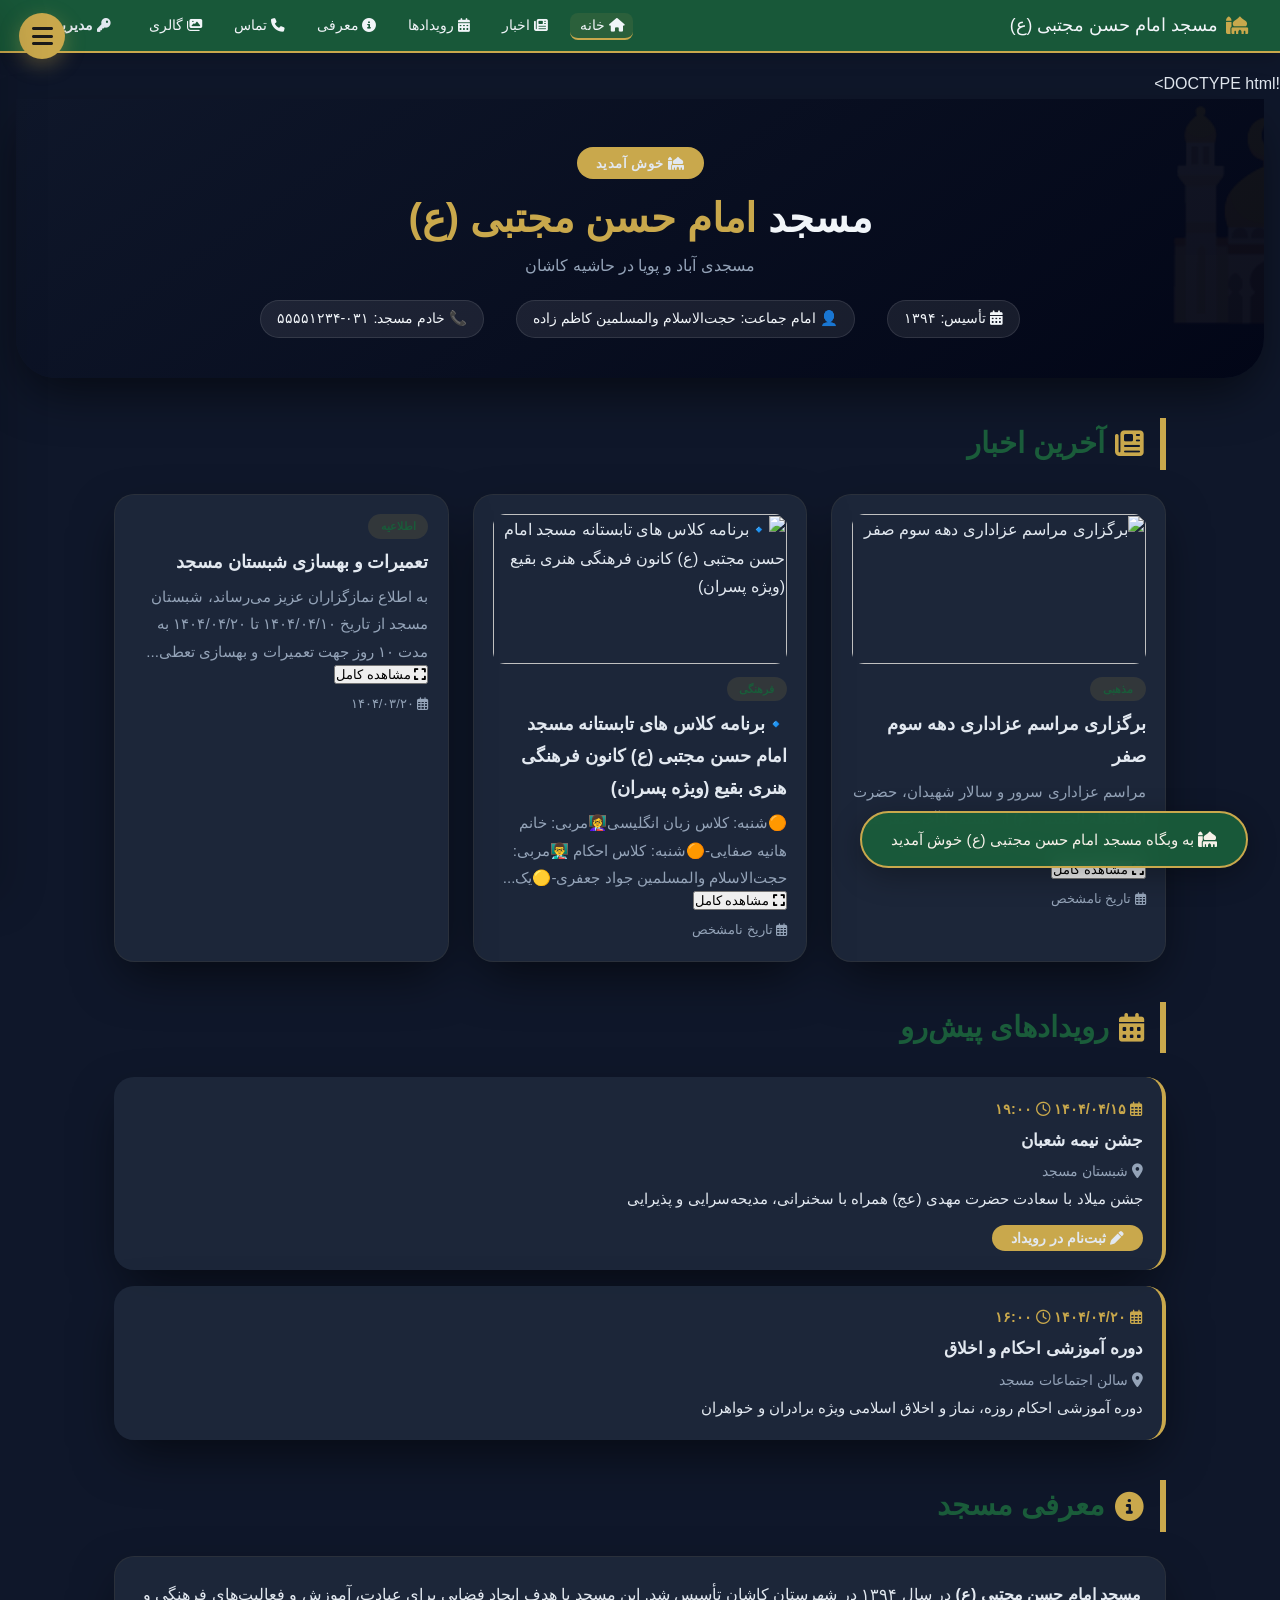
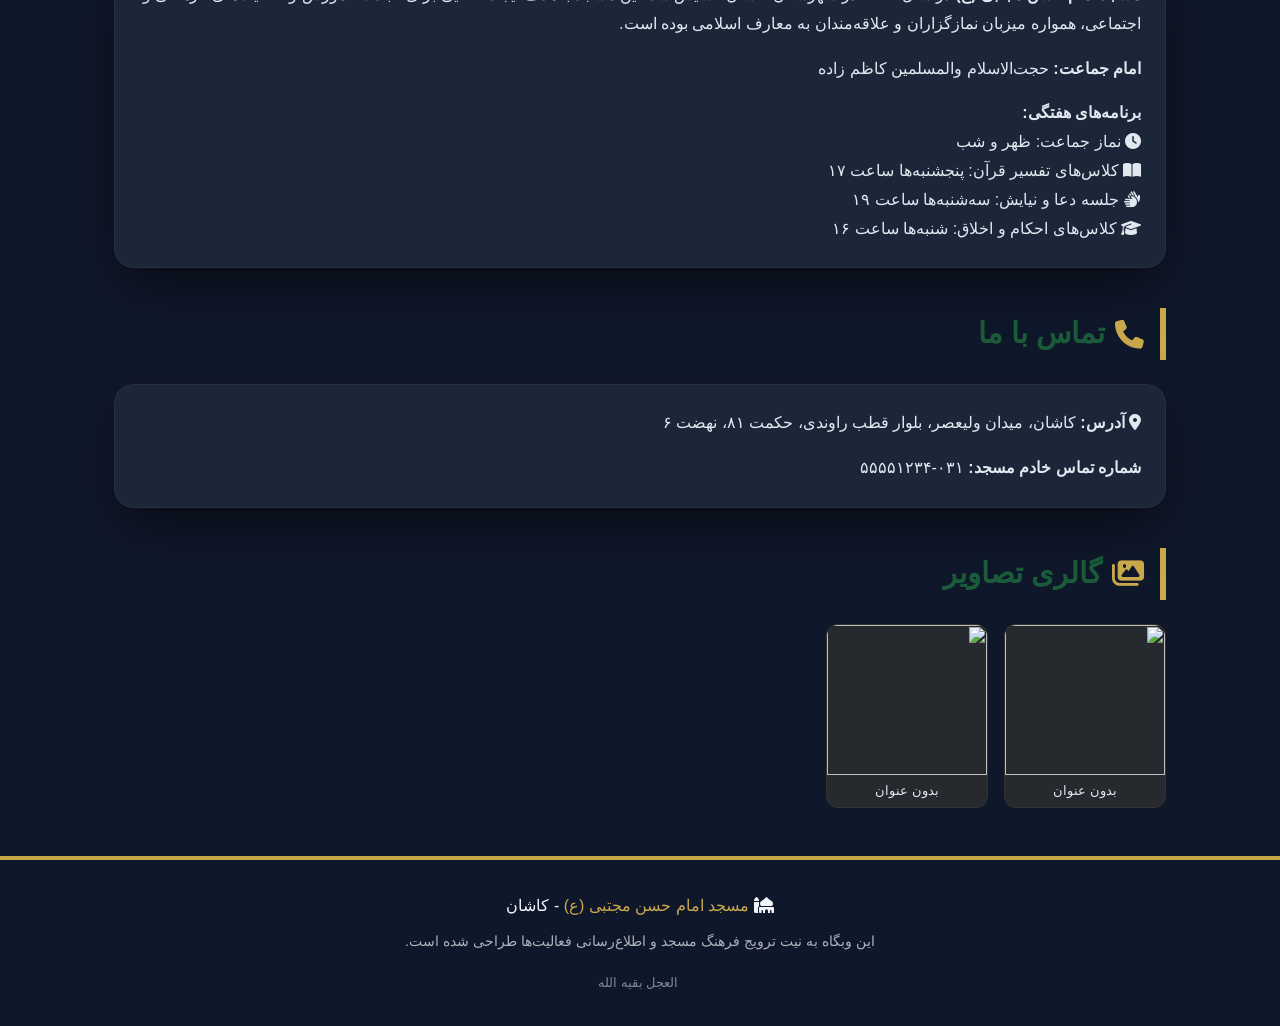
==== commit 7e23d867: "Add files via upload" ====
--- a/index.html
+++ b/index.html
@@ -1,4 +1,4 @@
-<!DOCTYPE html>
+!DOCTYPE html>
 <html lang="fa" dir="rtl">
 <head>
     <meta charset="UTF-8" />
@@ -1191,15 +1191,15 @@
             title: 'برگزاری مراسم عزاداری دهه سوم صفر',
             category: 'مذهبی',
             content: 'مراسم عزاداری سرور و سالار شهیدان، حضرت اباعبدالله الحسین (ع) از بیستم تا آخر صفر هر شب بعد از نماز مغرب و عشاء در مسجد برگزار می‌شود. سخنران: حجت‌الاسلام والمسلمین کاظم زاده ',
-            date: '۱۴۰۴/۰۴/۰۱',
+            date: '',
             image: 'https://uploadkon.ir/uploads/a05c10_26images.jpeg'
         }, {
             id: 2,
-            title: 'کلاس های تفسیر قرآن کریم آغاز شد',
+            title: '🔹برنامه کلاس های تابستانه مسجد امام حسن مجتبی (ع) کانون فرهنگی هنری بقیع (ویژه پسران) ',
             category: 'فرهنگی',
-            content: 'کلاس‌های تفسیر قرآن کریم هر پنجشنبه ساعت ۱۷ با حضور حجت‌الاسلام والمسلمین کاظمزاده برگزار می‌شود. شرکت برای عموم آزاد است.',
-            date: '۱۴۰۴/۰۳/۲۵',
-            image: ''
+            content:'🟠شنبه: کلاس زبان انگلیسی👩‍🏫مربی: خانم هانیه صفایی-🟠شنبه: کلاس احکام 👨‍🏫مربی: حجت‌الاسلام والمسلمین جواد جعفری-🟡یکشنبه: کلاس نقاشی👩‍🏫مربی: خانم مهدیه صفایی-🟡یکشنبه: فوتبال-🟢دوشنبه:کلاس اوریگامی 🧑‍🏫مربی؛ سید محمد حسین طباطبایی-🟢دوشنبه: کلاس مکالمه عربی👨‍🏫مربی؛ حجت‌الاسلام والمسلمین کاظم زاده-🔵سه شنبه: کلاس نقاشی👩‍🏫مربی؛ خانم مهدیه صفایی-🔵سه شنبه: فوتبال-🟣چهارشنبه: کلاس اوریگامی 🧑‍🏫مربی سیدمحمدحسین طباطبایی-🟣چهارشنبه: کلاس احکام👨‍🏫مربی: حجت الاسلام والمسلمین جواد جعفری ', 
+            data: '', 
+            image: 'https://cdn.imgurl.ir/uploads/w558458_IMG_20260711_182505_147.jpg'
         }, {
             id: 3,
             title: 'تعمیرات و بهسازی شبستان مسجد',
@@ -1230,8 +1230,8 @@
         }];
 
         const defaultGallery = [
-            { id: 1, title: 'مراسم محرم', image: '' },
-            { id: 2, title: 'کلاس تفسیر', image: '' }
+            { id: 1, title: '', image: '' },
+            { id: 2, title: '', image: '' }
         ];
 
         // ===== بارگذاری داده‌ها =====
@@ -1257,7 +1257,7 @@
         let registrationsData = loadData('masjedRegistrations', []);
         let urgentNoticeData = loadData('masjedUrgentNotice', {
             text: '📢 اطلاعیه مهم: برنامه‌های این هفته مسجد اعلام شد.',
-            active: true 
+            active: false
         });
 
         // ===== به‌روزرسانی تنظیمات =====
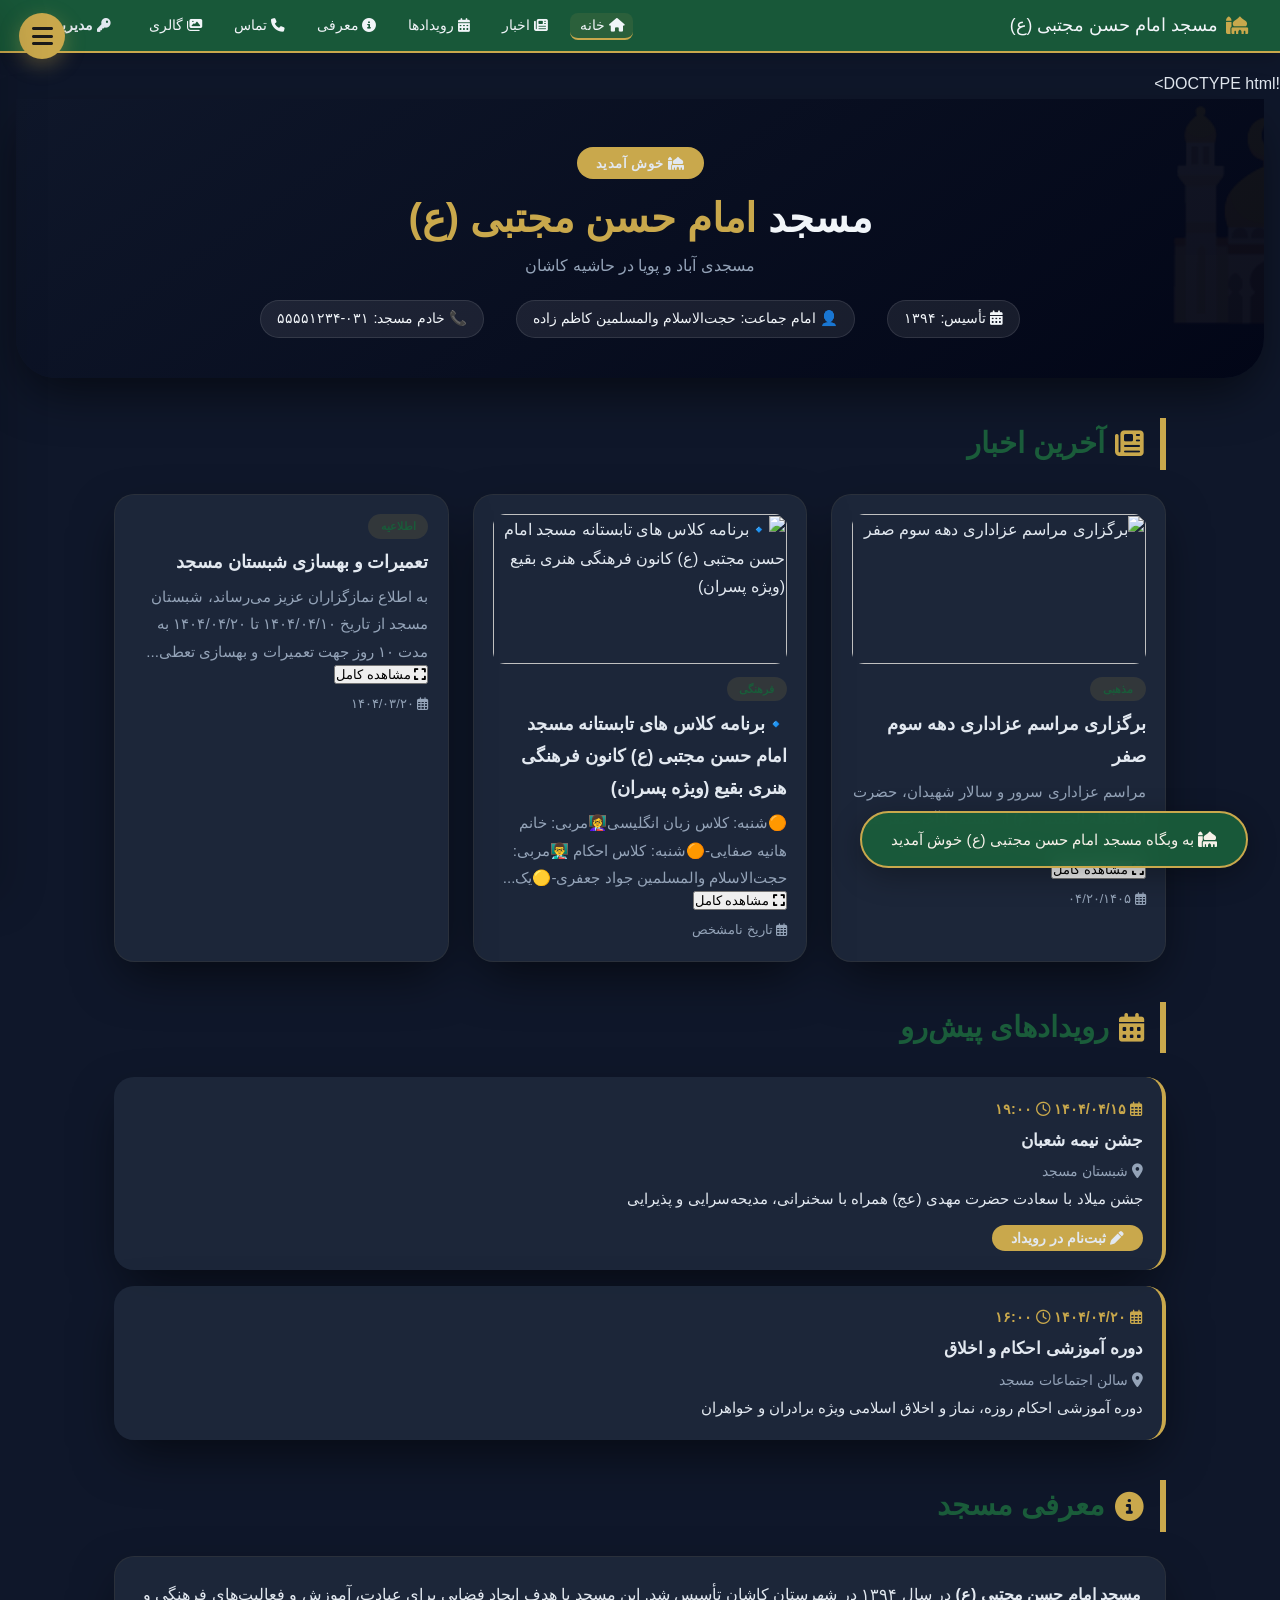
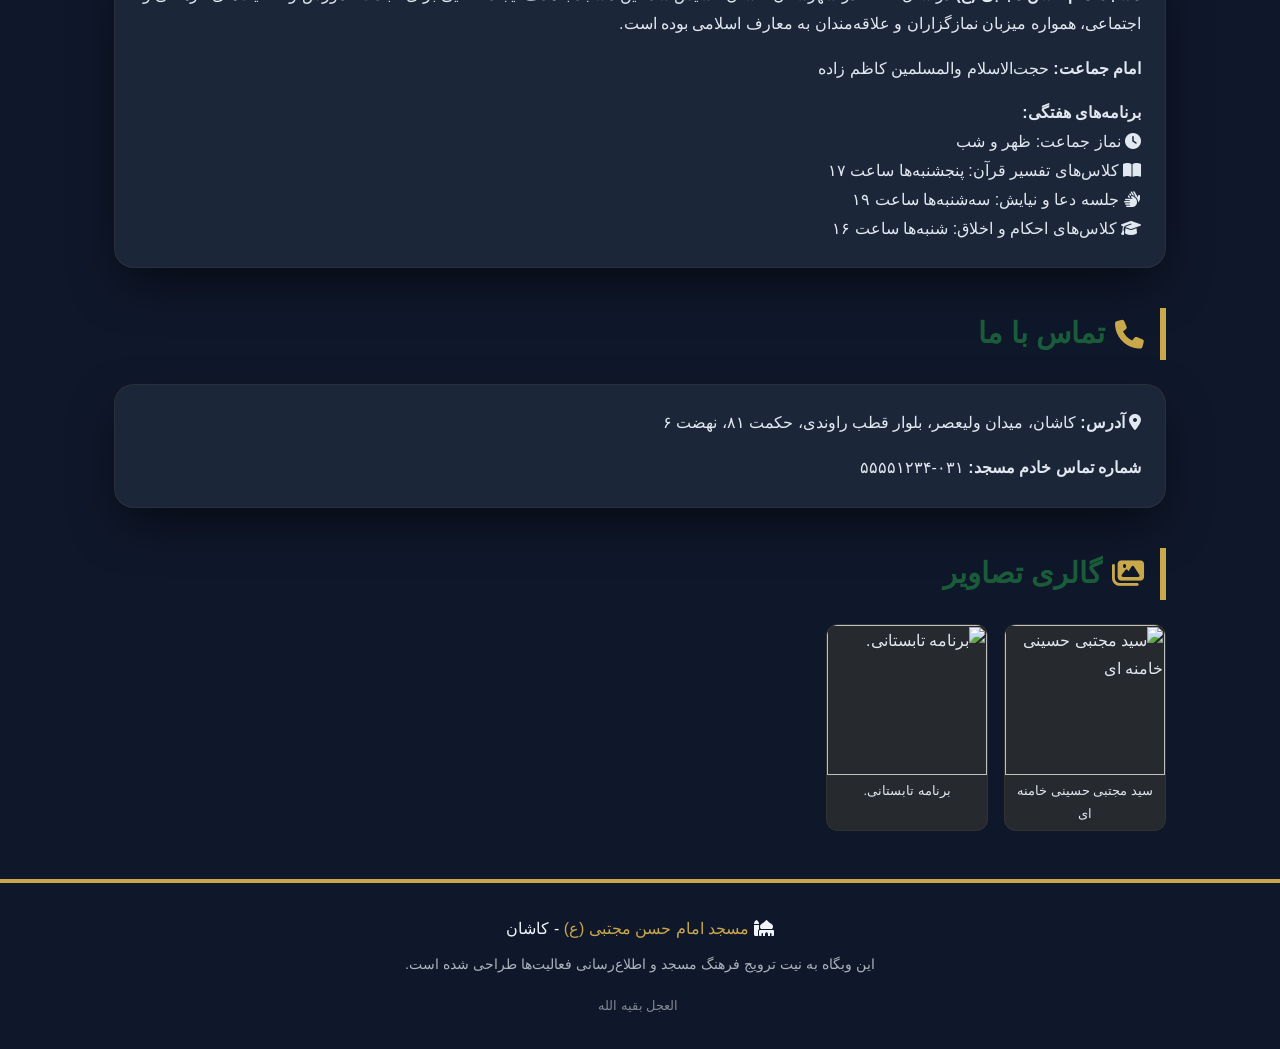
==== commit 5f8a0bea: "Add files via upload" ====
--- a/index.html
+++ b/index.html
@@ -1191,14 +1191,14 @@
             title: 'برگزاری مراسم عزاداری دهه سوم صفر',
             category: 'مذهبی',
             content: 'مراسم عزاداری سرور و سالار شهیدان، حضرت اباعبدالله الحسین (ع) از بیستم تا آخر صفر هر شب بعد از نماز مغرب و عشاء در مسجد برگزار می‌شود. سخنران: حجت‌الاسلام والمسلمین کاظم زاده ',
-            date: '',
+            date: '۱۴٠۵/٠۴/۲٠',
             image: 'https://uploadkon.ir/uploads/a05c10_26images.jpeg'
         }, {
             id: 2,
             title: '🔹برنامه کلاس های تابستانه مسجد امام حسن مجتبی (ع) کانون فرهنگی هنری بقیع (ویژه پسران) ',
             category: 'فرهنگی',
             content:'🟠شنبه: کلاس زبان انگلیسی👩‍🏫مربی: خانم هانیه صفایی-🟠شنبه: کلاس احکام 👨‍🏫مربی: حجت‌الاسلام والمسلمین جواد جعفری-🟡یکشنبه: کلاس نقاشی👩‍🏫مربی: خانم مهدیه صفایی-🟡یکشنبه: فوتبال-🟢دوشنبه:کلاس اوریگامی 🧑‍🏫مربی؛ سید محمد حسین طباطبایی-🟢دوشنبه: کلاس مکالمه عربی👨‍🏫مربی؛ حجت‌الاسلام والمسلمین کاظم زاده-🔵سه شنبه: کلاس نقاشی👩‍🏫مربی؛ خانم مهدیه صفایی-🔵سه شنبه: فوتبال-🟣چهارشنبه: کلاس اوریگامی 🧑‍🏫مربی سیدمحمدحسین طباطبایی-🟣چهارشنبه: کلاس احکام👨‍🏫مربی: حجت الاسلام والمسلمین جواد جعفری ', 
-            data: '', 
+            data: '۱۴٠۵/٠۴/۲٠', 
             image: 'https://cdn.imgurl.ir/uploads/w558458_IMG_20260711_182505_147.jpg'
         }, {
             id: 3,
@@ -1230,8 +1230,8 @@
         }];
 
         const defaultGallery = [
-            { id: 1, title: '', image: '' },
-            { id: 2, title: '', image: '' }
+            { id: 1, title: 'سید مجتبی حسینی خامنه ای ', image: 'https://cdn.imgurl.ir/uploads/b957662_IMG_20260711_225445_471.jpg' },
+            { id: 2, title: 'برنامه تابستانی. ', image: 'https://cdn.imgurl.ir/uploads/w558458_IMG_20260711_182505_147.jpg' }
         ];
 
         // ===== بارگذاری داده‌ها =====
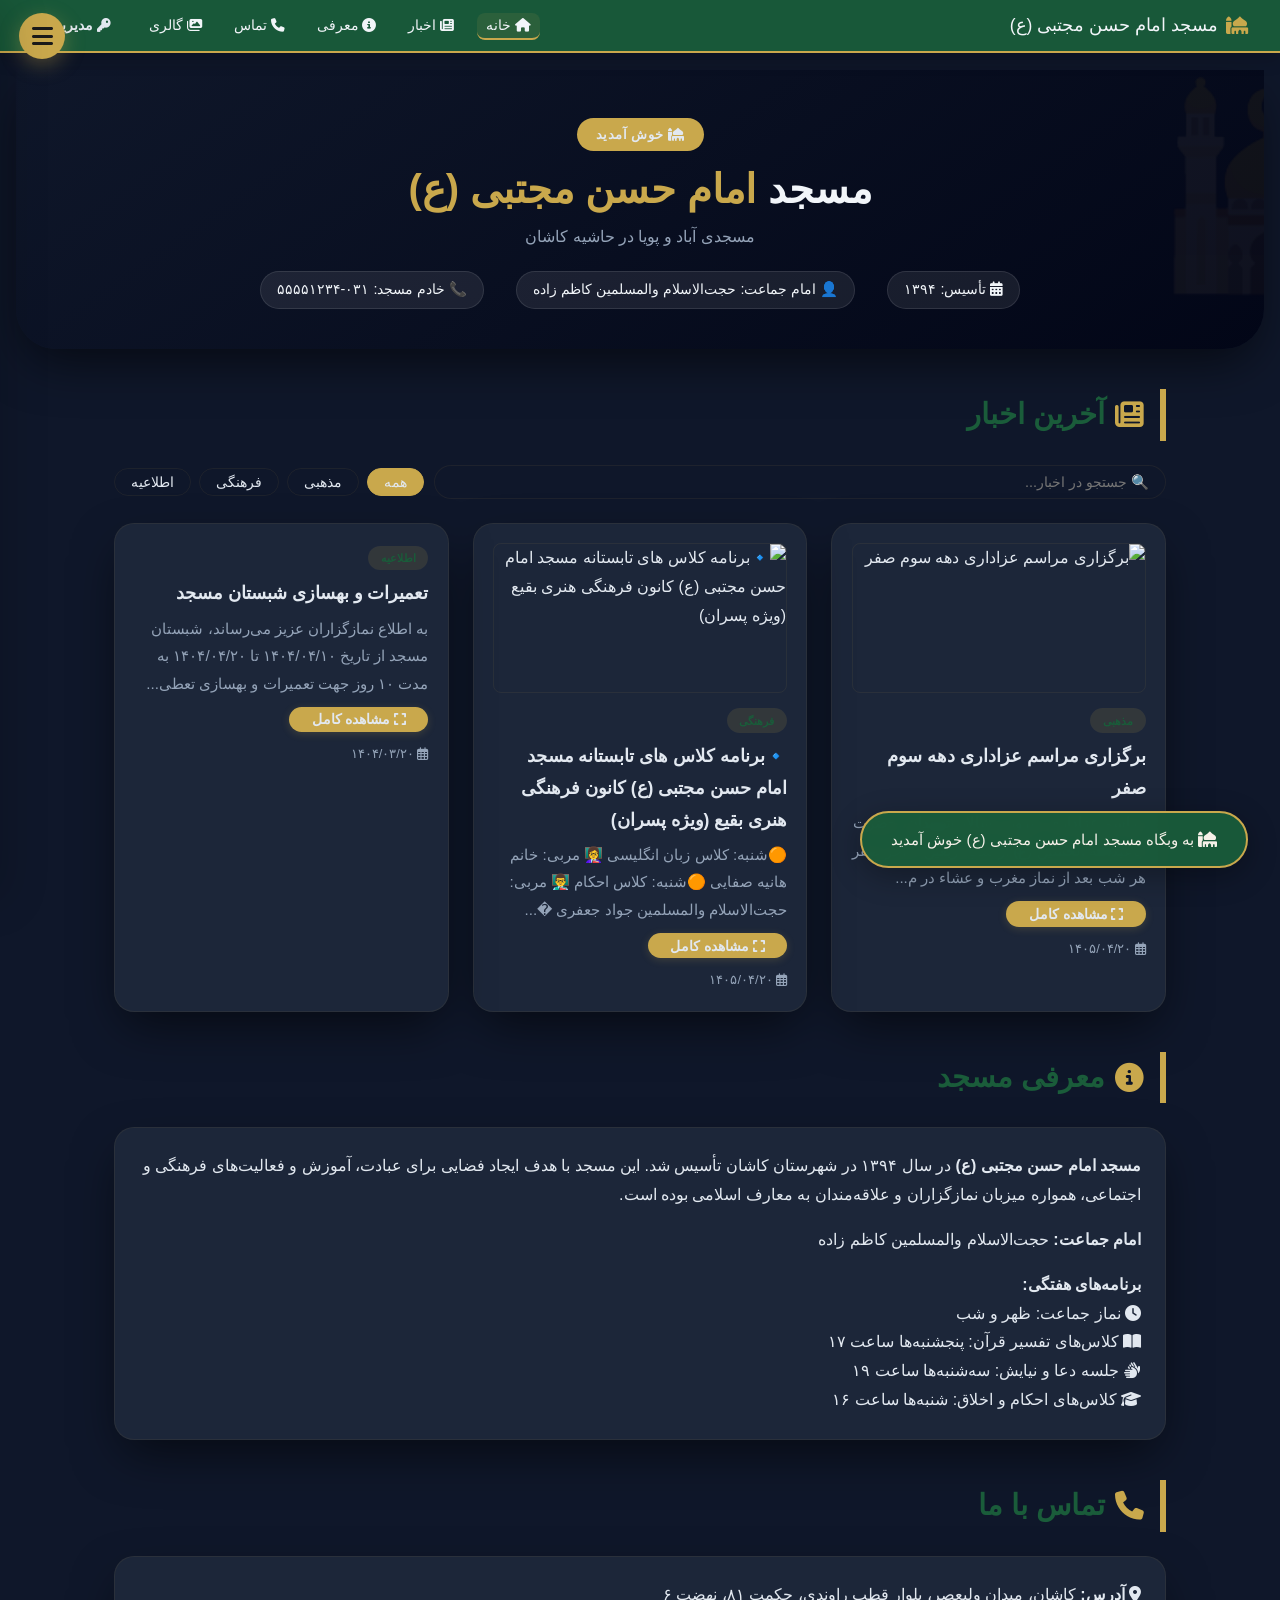
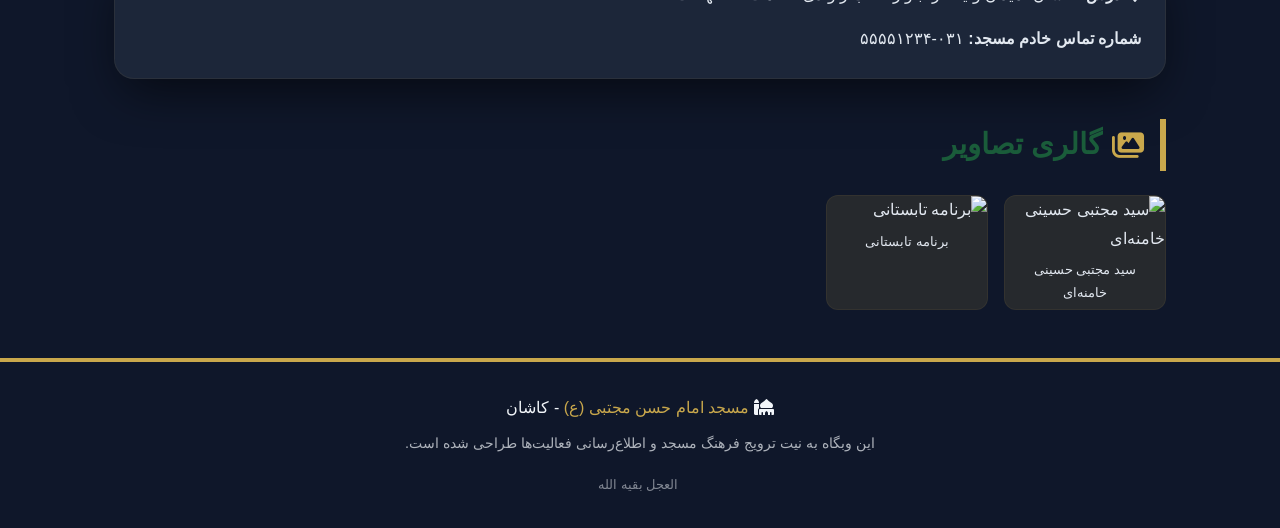
==== commit 97880c7b: "Add files via upload" ====
--- a/index.html
+++ b/index.html
@@ -1,4 +1,4 @@
-!DOCTYPE html>
+<!DOCTYPE html>
 <html lang="fa" dir="rtl">
 <head>
     <meta charset="UTF-8" />
@@ -392,13 +392,30 @@
             transform: translateY(-2px);
             box-shadow: 0 6px 16px rgba(0, 0, 0, 0.12);
         }
-        .btn-night { background: #1e293b; }
-        .btn-day { background: #94a3b8; color: #1e293b; }
-        .btn-red { background: #dc2626; }
-        .btn-green { background: #16a34a; }
-        .btn-blue { background: #2563eb; }
-        .btn-gold { background: #c9a84c; color: #1a1a1a; }
-        .btn-reset { background: #94a3b8; color: #1a1a1a; }
+        .btn-night {
+            background: #1e293b;
+        }
+        .btn-day {
+            background: #94a3b8;
+            color: #1e293b;
+        }
+        .btn-red {
+            background: #dc2626;
+        }
+        .btn-green {
+            background: #16a34a;
+        }
+        .btn-blue {
+            background: #2563eb;
+        }
+        .btn-gold {
+            background: #c9a84c;
+            color: #1a1a1a;
+        }
+        .btn-reset {
+            background: #94a3b8;
+            color: #1a1a1a;
+        }
         .sidebar .divider {
             height: 1px;
             background: var(--gold-light);
@@ -529,7 +546,10 @@
             transform: translateY(0);
         }
         @keyframes fadeUp {
-            to { opacity: 1; transform: translateY(0); }
+            to {
+                opacity: 1;
+                transform: translateY(0);
+            }
         }
         .section-title {
             font-size: 1.8rem;
@@ -576,8 +596,12 @@
             border-radius: 8px;
         }
         @keyframes shimmer {
-            0% { background-position: -200% 0; }
-            100% { background-position: 200% 0; }
+            0% {
+                background-position: -200% 0;
+            }
+            100% {
+                background-position: 200% 0;
+            }
         }
         .skeleton-text {
             height: 1rem;
@@ -600,7 +624,7 @@
             gap: 1.5rem;
         }
 
-        /* ===== کارت‌های خبر و رویداد ===== */
+        /* ===== کارت‌های خبر ===== */
         .news-card {
             background: var(--bg-card);
             border-radius: var(--radius);
@@ -639,75 +663,96 @@
             flex-wrap: wrap;
             margin-top: 0.5rem;
         }
-        .news-card .news-image {
+
+        /* ===== گالری تصاویر خبر (چند تصویر) ===== */
+        .news-images-grid {
+            display: grid;
+            gap: 0.5rem;
+            margin-bottom: 0.8rem;
+        }
+        .news-images-grid img {
             width: 100%;
             height: 150px;
             object-fit: cover;
-            border-radius: 12px;
-            margin-bottom: 0.8rem;
+            border-radius: 8px;
             cursor: pointer;
+            border: 1px solid var(--card-border-color);
             transition: transform var(--transition);
         }
-        .news-card .news-image:hover {
+        .news-images-grid img:hover {
             transform: scale(1.02);
         }
 
-        .event-card {
-            background: var(--bg-card);
-            border-radius: var(--radius);
-            padding: 1.2rem;
-            box-shadow: var(--shadow);
-            border-right: 4px solid var(--gold);
-            transition: all var(--transition);
-            margin-bottom: 1rem;
-        }
-        .event-card:hover {
-            transform: translateX(-4px);
-            box-shadow: 0 20px 40px -10px rgba(0, 0, 0, 0.1);
-        }
-        .event-card .date {
-            color: var(--gold);
-            font-weight: 700;
-            font-size: 0.9rem;
-        }
-        .event-card h4 {
-            font-size: 1.05rem;
-            margin: 0.2rem 0;
-            color: var(--dark);
-        }
-        .event-card .event-image {
-            width: 100%;
-            height: 150px;
-            object-fit: cover;
-            border-radius: 12px;
-            margin-bottom: 0.8rem;
-            cursor: pointer;
-            transition: transform var(--transition);
-        }
-        .event-card .event-image:hover {
-            transform: scale(1.02);
-        }
-        .event-card .register-btn {
+        /* دکمه مشاهده کامل */
+        .btn-read-more {
             display: inline-block;
-            margin-top: 0.8rem;
+            margin-top: 0.6rem;
             background: var(--gold);
             color: var(--dark);
-            padding: 0.3rem 1.2rem;
+            padding: 0.3rem 1.4rem;
             border-radius: 50px;
             font-weight: 600;
             font-size: 0.85rem;
             border: none;
             cursor: pointer;
             transition: all var(--transition);
-        }
-        .event-card .register-btn:hover {
-            transform: scale(1.05);
-            box-shadow: 0 6px 16px rgba(201, 168, 76, 0.3);
-        }
-        .event-card .register-btn.disabled {
-            background: #94a3b8;
-            cursor: not-allowed;
-            opacity: 0.6;
+            box-shadow: 0 2px 8px rgba(201, 168, 76, 0.2);
+        }
+        .btn-read-more:hover {
+            transform: scale(1.04);
+            box-shadow: 0 6px 18px rgba(201, 168, 76, 0.35);
+            background: #b88a3a;
+            color: #fff;
+        }
+
+        /* ===== فیلتر و جستجو ===== */
+        .news-filter-bar {
+            display: flex;
+            gap: 10px;
+            flex-wrap: wrap;
+            margin-bottom: 1.5rem;
+            align-items: center;
+        }
+        .news-filter-bar input {
+            flex: 1;
+            min-width: 200px;
+            padding: 0.5rem 1rem;
+            border-radius: 50px;
+            border: 1px solid var(--card-border-color);
+            background: var(--bg-body);
+            color: var(--dark);
+            font-family: var(--font);
+            font-size: 0.9rem;
+            transition: all var(--transition);
+        }
+        .news-filter-bar input:focus {
+            border-color: var(--gold);
+            outline: none;
+            box-shadow: 0 0 0 3px rgba(201, 168, 76, 0.15);
+        }
+        .filter-btn-group {
+            display: flex;
+            gap: 0.5rem;
+            flex-wrap: wrap;
+        }
+        .filter-btn {
+            padding: 0.3rem 1rem;
+            border-radius: 50px;
+            border: 1px solid var(--card-border-color);
+            background: transparent;
+            color: var(--dark);
+            cursor: pointer;
+            transition: all var(--transition);
+            font-family: var(--font);
+            font-size: 0.85rem;
+        }
+        .filter-btn.active {
+            background: var(--gold);
+            color: var(--dark);
+            border-color: var(--gold);
+        }
+        .filter-btn:hover {
+            background: var(--gold-light);
         }
 
         /* ===== گالری ===== */
@@ -772,8 +817,14 @@
             overflow-y: auto;
         }
         @keyframes scaleIn {
-            0% { transform: scale(0.9); opacity: 0; }
-            100% { transform: scale(1); opacity: 1; }
+            0% {
+                transform: scale(0.9);
+                opacity: 0;
+            }
+            100% {
+                transform: scale(1);
+                opacity: 1;
+            }
         }
         .modal-box h3 {
             color: var(--gold);
@@ -880,8 +931,14 @@
             transform: scale(1.05);
         }
         @keyframes zoomIn {
-            from { transform: scale(0.8); opacity: 0; }
-            to { transform: scale(1); opacity: 1; }
+            from {
+                transform: scale(0.8);
+                opacity: 0;
+            }
+            to {
+                transform: scale(1);
+                opacity: 1;
+            }
         }
 
         /* ===== فوتر ===== */
@@ -937,29 +994,98 @@
 
         /* ===== واکنش‌گرایی ===== */
         @media (max-width: 768px) {
-            body { padding-top: 100px; }
-            .navbar { flex-direction: column; padding: 0.6rem 1rem; }
-            .navbar .nav-links { gap: 0.5rem; justify-content: center; }
-            .navbar .nav-links a { font-size: 0.75rem; padding: 0.2rem 0.4rem; }
-            .hero h1 { font-size: 1.8rem; }
-            .hero { padding: 2rem 1rem 1.8rem; margin: 0 0.5rem 1.5rem; }
-            .section { padding: 0 1rem; }
-            .section-title { font-size: 1.3rem; }
-            .card { padding: 1rem; }
-            .grid-2 { grid-template-columns: 1fr; }
-            .scroll-top { width: 42px; height: 42px; font-size: 1.2rem; bottom: 1.5rem; left: 1.5rem; }
-            .hamburger-btn { top: 0.6rem; left: 0.8rem; width: 40px; height: 40px; font-size: 1.2rem; }
-            .sidebar { width: 280px; padding: 1.5rem 1rem; }
-            .modal-box { padding: 1.5rem; }
-            .gallery-grid { grid-template-columns: repeat(auto-fill, minmax(120px, 1fr)); }
-            .notice-modal-box { padding: 1.5rem; }
-            .notice-modal-title { font-size: 1.3rem; }
+            body {
+                padding-top: 100px;
+            }
+            .navbar {
+                flex-direction: column;
+                padding: 0.6rem 1rem;
+            }
+            .navbar .nav-links {
+                gap: 0.5rem;
+                justify-content: center;
+            }
+            .navbar .nav-links a {
+                font-size: 0.75rem;
+                padding: 0.2rem 0.4rem;
+            }
+            .hero h1 {
+                font-size: 1.8rem;
+            }
+            .hero {
+                padding: 2rem 1rem 1.8rem;
+                margin: 0 0.5rem 1.5rem;
+            }
+            .section {
+                padding: 0 1rem;
+            }
+            .section-title {
+                font-size: 1.3rem;
+            }
+            .card {
+                padding: 1rem;
+            }
+            .grid-2 {
+                grid-template-columns: 1fr;
+            }
+            .scroll-top {
+                width: 42px;
+                height: 42px;
+                font-size: 1.2rem;
+                bottom: 1.5rem;
+                left: 1.5rem;
+            }
+            .hamburger-btn {
+                top: 0.6rem;
+                left: 0.8rem;
+                width: 40px;
+                height: 40px;
+                font-size: 1.2rem;
+            }
+            .sidebar {
+                width: 280px;
+                padding: 1.5rem 1rem;
+            }
+            .modal-box {
+                padding: 1.5rem;
+            }
+            .gallery-grid {
+                grid-template-columns: repeat(auto-fill, minmax(120px, 1fr));
+            }
+            .notice-modal-box {
+                padding: 1.5rem;
+            }
+            .notice-modal-title {
+                font-size: 1.3rem;
+            }
+            .news-filter-bar {
+                flex-direction: column;
+                align-items: stretch;
+            }
+            .news-filter-bar input {
+                min-width: auto;
+            }
+            .news-images-grid img {
+                height: 120px;
+            }
         }
         @media (max-width: 480px) {
-            .hero h1 { font-size: 1.4rem; }
-            .hero .quick-info { gap: 0.8rem; font-size: 0.8rem; }
-            .navbar .logo { font-size: 0.95rem; }
-            .section-title { font-size: 1.1rem; }
+            .hero h1 {
+                font-size: 1.4rem;
+            }
+            .hero .quick-info {
+                gap: 0.8rem;
+                font-size: 0.8rem;
+            }
+            .navbar .logo {
+                font-size: 0.95rem;
+            }
+            .section-title {
+                font-size: 1.1rem;
+            }
+            .news-images-grid img {
+                height: 100px;
+            }
         }
     </style>
 </head>
@@ -1002,43 +1128,7 @@
         </div>
     </div>
 
-    <!-- ===== مودال ثبت‌نام رویداد ===== -->
-    <div class="modal-overlay" id="registerModal">
-        <div class="modal-box">
-            <h3 id="registerModalTitle"><i class="fas fa-pen"></i> ثبت‌نام در رویداد</h3>
-            <div id="registerFormContainer">
-                <div class="form-group">
-                    <label>نام و نام خانوادگی</label>
-                    <input type="text" id="regFullName" placeholder="نام و نام خانوادگی..." />
-                </div>
-                <div class="form-group">
-                    <label>کد ملی</label>
-                    <input type="text" id="regNationalCode" placeholder="کد ملی..." maxlength="10" />
-                </div>
-                <div class="form-group">
-                    <label>شماره تلفن</label>
-                    <input type="text" id="regPhone" placeholder="شماره تلفن..." />
-                </div>
-                <div class="form-group">
-                    <label>نام پدر</label>
-                    <input type="text" id="regFatherName" placeholder="نام پدر..." />
-                </div>
-                <div class="form-group">
-                    <label>تاریخ تولد</label>
-                    <input type="text" id="regBirthDate" placeholder="مثلاً ۱۳۸۰/۰۱/۱۵" />
-                </div>
-                <div class="actions">
-                    <button class="btn btn-confirm" id="registerSubmitBtn"><i class="fas fa-check"></i> ثبت‌نام</button>
-                    <button class="btn btn-cancel" id="registerCancelBtn"><i class="fas fa-times"></i> انصراف</button>
-                </div>
-            </div>
-            <div id="registerSuccessMessage" style="display:none; color:var(--gold); font-weight:700; font-size:1.1rem; padding:1rem 0;">
-                <i class="fas fa-check-circle"></i> ثبت‌نام شما با موفقیت انجام شد.
-            </div>
-        </div>
-    </div>
-
-    <!-- ===== مودال نمایش کامل خبر/رویداد ===== -->
+    <!-- ===== مودال نمایش کامل خبر ===== -->
     <div class="modal-overlay" id="fullTextModal">
         <div class="modal-box" style="max-width:700px;">
             <h3 id="fullTextTitle" style="color:var(--gold);"></h3>
@@ -1063,7 +1153,6 @@
         <ul class="nav-links">
             <li><a href="#home"><i class="fas fa-home"></i> خانه</a></li>
             <li><a href="#news"><i class="fas fa-newspaper"></i> اخبار</a></li>
-            <li><a href="#events"><i class="fas fa-calendar-alt"></i> رویدادها</a></li>
             <li><a href="#about"><i class="fas fa-info-circle"></i> معرفی</a></li>
             <li><a href="#contact"><i class="fas fa-phone"></i> تماس</a></li>
             <li><a href="#gallery"><i class="fas fa-images"></i> گالری</a></li>
@@ -1088,6 +1177,18 @@
     <!-- ===== بخش اخبار ===== -->
     <section class="section" id="news">
         <h2 class="section-title"><i class="fas fa-newspaper" style="color:var(--gold);"></i> آخرین اخبار</h2>
+
+        <!-- نوار فیلتر و جستجو -->
+        <div class="news-filter-bar">
+            <input type="text" id="newsSearchInput" placeholder="🔍 جستجو در اخبار..." />
+            <div class="filter-btn-group">
+                <button class="filter-btn active" data-filter="all">همه</button>
+                <button class="filter-btn" data-filter="مذهبی">مذهبی</button>
+                <button class="filter-btn" data-filter="فرهنگی">فرهنگی</button>
+                <button class="filter-btn" data-filter="اطلاعیه">اطلاعیه</button>
+            </div>
+        </div>
+
         <div id="newsContainer" class="grid-2">
             <div class="card skeleton-loading">
                 <div class="skeleton skeleton-image"></div>
@@ -1104,25 +1205,6 @@
         </div>
     </section>
 
-    <!-- ===== بخش رویدادها ===== -->
-    <section class="section" id="events">
-        <h2 class="section-title"><i class="fas fa-calendar-alt" style="color:var(--gold);"></i> رویدادهای پیش‌رو</h2>
-        <div id="eventsContainer">
-            <div class="card skeleton-loading">
-                <div class="skeleton skeleton-image"></div>
-                <div class="skeleton skeleton-text"></div>
-                <div class="skeleton skeleton-text short"></div>
-                <div class="skeleton skeleton-text" style="width:70%;"></div>
-            </div>
-            <div class="card skeleton-loading">
-                <div class="skeleton skeleton-image"></div>
-                <div class="skeleton skeleton-text"></div>
-                <div class="skeleton skeleton-text short"></div>
-                <div class="skeleton skeleton-text" style="width:70%;"></div>
-            </div>
-        </div>
-    </section>
-
     <!-- ===== بخش معرفی مسجد ===== -->
     <section class="section" id="about">
         <h2 class="section-title"><i class="fas fa-info-circle" style="color:var(--gold);"></i> معرفی مسجد</h2>
@@ -1131,7 +1213,7 @@
                 <strong>مسجد امام حسن مجتبی (ع)</strong> در سال ۱۳۹۴ در شهرستان کاشان تأسیس شد. این مسجد با هدف ایجاد فضایی برای عبادت، آموزش و فعالیت‌های فرهنگی و اجتماعی، همواره میزبان نمازگزاران و علاقه‌مندان به معارف اسلامی بوده است.
             </p>
             <p id="imamInfo">
-                <strong>امام جماعت:</strong> حجت‌الاسلام والمسلمین کاظم زاده 
+                <strong>امام جماعت:</strong> حجت‌الاسلام والمسلمین کاظم زاده
             </p>
             <p>
                 <strong>برنامه‌های هفتگی:</strong>
@@ -1179,59 +1261,51 @@
             <i class="fas fa-rose"></i> العجل بقیه الله
         </p>
     </footer>
-
     <script>
         // ============================================================
         // JavaScript - مسجد امام حسن مجتبی (ع) - صفحه اصلی
         // ============================================================
+
+        // ===== Escape HTML =====
+        function escapeHtml(text) {
+            if (!text) return '';
+            const div = document.createElement('div');
+            div.textContent = text;
+            return div.innerHTML;
+        }
 
         // ===== داده‌های نمونه =====
         const defaultNews = [{
             id: 1,
             title: 'برگزاری مراسم عزاداری دهه سوم صفر',
             category: 'مذهبی',
-            content: 'مراسم عزاداری سرور و سالار شهیدان، حضرت اباعبدالله الحسین (ع) از بیستم تا آخر صفر هر شب بعد از نماز مغرب و عشاء در مسجد برگزار می‌شود. سخنران: حجت‌الاسلام والمسلمین کاظم زاده ',
-            date: '۱۴٠۵/٠۴/۲٠',
-            image: 'https://uploadkon.ir/uploads/a05c10_26images.jpeg'
+            content: 'مراسم عزاداری سرور و سالار شهیدان، حضرت اباعبدالله الحسین (ع) از شب اربعین تا آخر صفر هر شب بعد از نماز مغرب و عشاء در مسجد برگزار می‌شود. سخنران: حجت‌الاسلام والمسلمین کاظم زاده',
+            date: '۱۴۰۵/۰۴/۲۰',
+            images: [
+                'https://uploadkon.ir/uploads/a05c10_26images.jpeg'
+                
+            ]
         }, {
             id: 2,
-            title: '🔹برنامه کلاس های تابستانه مسجد امام حسن مجتبی (ع) کانون فرهنگی هنری بقیع (ویژه پسران) ',
+            title: '🔹برنامه کلاس های تابستانه مسجد امام حسن مجتبی (ع) کانون فرهنگی هنری بقیع (ویژه پسران)',
             category: 'فرهنگی',
-            content:'🟠شنبه: کلاس زبان انگلیسی👩‍🏫مربی: خانم هانیه صفایی-🟠شنبه: کلاس احکام 👨‍🏫مربی: حجت‌الاسلام والمسلمین جواد جعفری-🟡یکشنبه: کلاس نقاشی👩‍🏫مربی: خانم مهدیه صفایی-🟡یکشنبه: فوتبال-🟢دوشنبه:کلاس اوریگامی 🧑‍🏫مربی؛ سید محمد حسین طباطبایی-🟢دوشنبه: کلاس مکالمه عربی👨‍🏫مربی؛ حجت‌الاسلام والمسلمین کاظم زاده-🔵سه شنبه: کلاس نقاشی👩‍🏫مربی؛ خانم مهدیه صفایی-🔵سه شنبه: فوتبال-🟣چهارشنبه: کلاس اوریگامی 🧑‍🏫مربی سیدمحمدحسین طباطبایی-🟣چهارشنبه: کلاس احکام👨‍🏫مربی: حجت الاسلام والمسلمین جواد جعفری ', 
-            data: '۱۴٠۵/٠۴/۲٠', 
-            image: 'https://cdn.imgurl.ir/uploads/w558458_IMG_20260711_182505_147.jpg'
+            content: '🟠شنبه: کلاس زبان انگلیسی 👩‍🏫 مربی: خانم هانیه صفایی\n🟠شنبه: کلاس احکام 👨‍🏫 مربی: حجت‌الاسلام والمسلمین جواد جعفری\n🟡یکشنبه: کلاس نقاشی 👩‍🏫 مربی: خانم مهدیه صفایی\n🟡یکشنبه: فوتبال\n🟢دوشنبه: کلاس اوریگامی 🧑‍🏫 مربی: سید محمد حسین طباطبایی\n🟢دوشنبه: کلاس مکالمه عربی 👨‍🏫 مربی: حجت‌الاسلام والمسلمین کاظم زاده\n🔵سه شنبه: کلاس نقاشی 👩‍🏫 مربی: خانم مهدیه صفایی\n🔵سه شنبه: فوتبال\n🟣چهارشنبه: کلاس اوریگامی 🧑‍🏫 مربی: سید محمد حسین طباطبایی\n🟣چهارشنبه: کلاس احکام 👨‍🏫 مربی: حجت الاسلام والمسلمین جواد جعفری',
+            date: '۱۴۰۵/۰۴/۲۰',
+            images: [
+                'https://cdn.imgurl.ir/uploads/w558458_IMG_20260711_182505_147.jpg'
+            ]
         }, {
             id: 3,
             title: 'تعمیرات و بهسازی شبستان مسجد',
             category: 'اطلاعیه',
             content: 'به اطلاع نمازگزاران عزیز می‌رساند، شبستان مسجد از تاریخ ۱۴۰۴/۰۴/۱۰ تا ۱۴۰۴/۰۴/۲۰ به مدت ۱۰ روز جهت تعمیرات و بهسازی تعطیل خواهد بود. نمازهای جماعت در فضای باز حیاط مسجد برگزار می‌شود.',
             date: '۱۴۰۴/۰۳/۲۰',
-            image: ''
+            images: []
         }];
 
-        const defaultEvents = [{
-            id: 1,
-            title: 'جشن نیمه شعبان',
-            date: '۱۴۰۴/۰۴/۱۵',
-            time: '۱۹:۰۰',
-            location: 'شبستان مسجد',
-            desc: 'جشن میلاد با سعادت حضرت مهدی (عج) همراه با سخنرانی، مدیحه‌سرایی و پذیرایی',
-            hasRegistration: true,
-            image: ''
-        }, {
-            id: 2,
-            title: 'دوره آموزشی احکام و اخلاق',
-            date: '۱۴۰۴/۰۴/۲۰',
-            time: '۱۶:۰۰',
-            location: 'سالن اجتماعات مسجد',
-            desc: 'دوره آموزشی احکام روزه، نماز و اخلاق اسلامی ویژه برادران و خواهران',
-            hasRegistration: false,
-            image: ''
-        }];
-
         const defaultGallery = [
-            { id: 1, title: 'سید مجتبی حسینی خامنه ای ', image: 'https://cdn.imgurl.ir/uploads/b957662_IMG_20260711_225445_471.jpg' },
-            { id: 2, title: 'برنامه تابستانی. ', image: 'https://cdn.imgurl.ir/uploads/w558458_IMG_20260711_182505_147.jpg' }
+            { id: 1, title: 'سید مجتبی حسینی خامنه‌ای', image: 'https://cdn.imgurl.ir/uploads/b957662_IMG_20260711_225445_471.jpg' },
+            { id: 2, title: 'برنامه تابستانی', image: 'https://cdn.imgurl.ir/uploads/w558458_IMG_20260711_182505_147.jpg' }
         ];
 
         // ===== بارگذاری داده‌ها =====
@@ -1248,13 +1322,11 @@
         }
 
         let newsData = loadData('masjedNews', defaultNews);
-        let eventsData = loadData('masjedEvents', defaultEvents);
         let galleryData = loadData('masjedGallery', defaultGallery);
         let settingsData = loadData('masjedSettings', {
-            imam: 'حجت‌الاسلام والمسلمین کاظم زاده ',
+            imam: 'حجت‌الاسلام والمسلمین کاظم زاده',
             phone: '۰۳۱-۵۵۵۵۱۲۳۴'
         });
-        let registrationsData = loadData('masjedRegistrations', []);
         let urgentNoticeData = loadData('masjedUrgentNotice', {
             text: '📢 اطلاعیه مهم: برنامه‌های این هفته مسجد اعلام شد.',
             active: false
@@ -1311,174 +1383,95 @@
 
         document.addEventListener('keydown', function(e) {
             if (e.key === 'Escape') {
-                if (document.getElementById('lightboxOverlay').classList.contains('open')) {
-                    closeLightbox();
-                }
-                if (document.getElementById('sidebar').classList.contains('open')) {
-                    closeSidebar();
-                }
-                if (document.getElementById('registerModal').classList.contains('open')) {
-                    closeRegisterModal();
-                }
-                if (document.getElementById('noticeModal').classList.contains('show')) {
-                    closeNoticeModal();
-                }
-                if (document.getElementById('fullTextModal').classList.contains('open')) {
-                    closeFullTextModal();
-                }
+                if (document.getElementById('lightboxOverlay').classList.contains('open')) closeLightbox();
+                if (document.getElementById('sidebar').classList.contains('open')) closeSidebar();
+                if (document.getElementById('noticeModal').classList.contains('show')) closeNoticeModal();
+                if (document.getElementById('fullTextModal').classList.contains('open')) closeFullTextModal();
             }
         });
 
         // ===== نمایش اخبار =====
-        function renderNews() {
+        function renderNews(filteredData) {
             const container = document.getElementById('newsContainer');
             if (!container) return;
+            const data = filteredData || newsData;
             container.querySelectorAll('.skeleton-loading').forEach(el => el.remove());
 
-            if (newsData.length === 0) {
-                container.innerHTML = `<p style="color:var(--text-muted);">هنوز خبری ثبت نشده است.</p>`;
+            if (data.length === 0) {
+                container.innerHTML = `<p style="color:var(--text-muted);">هیچ خبری یافت نشد.</p>`;
                 return;
             }
 
-            container.innerHTML = newsData.map(news => `
-                <div class="news-card">
-                    ${news.image ? `<img src="${news.image}" class="news-image" alt="${news.title}" onclick="event.stopPropagation(); openLightbox('${news.image}')" />` : ''}
-                    <span class="category">${news.category}</span>
-                    <h4>${news.title}</h4>
-                    <p style="font-size:0.95rem; color:var(--text-muted);">
-                        ${news.content.substring(0, 120)}${news.content.length > 120 ? '...' : ''}
-                    </p>
-                    ${news.content.length > 120 ? `<button class="register-btn" onclick="event.stopPropagation(); openFullText('${news.title.replace(/'/g, "\\'")}', \`${news.content.replace(/`/g, '&#96;').replace(/'/g, "\\'")}\`)"><i class="fas fa-expand"></i> مشاهده کامل</button>` : ''}
-                    <div class="meta">
-                        <span><i class="far fa-calendar-alt"></i> ${news.date || 'تاریخ نامشخص'}</span>
+            container.innerHTML = data.map(news => {
+                const images = news.images || [];
+                let imagesHtml = '';
+                if (images.length > 0) {
+                    const cols = Math.min(images.length, 4);
+                    imagesHtml = `
+                        <div class="news-images-grid" style="grid-template-columns: repeat(${cols}, 1fr);">
+                            ${images.map(img => `<img src="${img}" alt="${news.title}" onclick="event.stopPropagation(); openLightbox('${img}')" />`).join('')}
+                        </div>
+                    `;
+                }
+
+                const shortContent = escapeHtml(news.content.substring(0, 120)).replace(/\n/g, ' ');
+                const isLong = news.content.length > 120;
+                const titleAttr = escapeHtml(news.title);
+                const contentAttr = escapeHtml(news.content);
+
+                return `
+                    <div class="news-card">
+                        ${imagesHtml}
+                        <span class="category">${news.category}</span>
+                        <h4>${escapeHtml(news.title)}</h4>
+                        <p style="font-size:0.95rem; color:var(--text-muted);">
+                            ${shortContent}${isLong ? '...' : ''}
+                        </p>
+                        ${isLong ? `<button class="btn-read-more" data-title="${titleAttr}" data-content="${contentAttr}"><i class="fas fa-expand"></i> مشاهده کامل</button>` : ''}
+                        <div class="meta">
+                            <span><i class="far fa-calendar-alt"></i> ${news.date || 'تاریخ نامشخص'}</span>
+                        </div>
                     </div>
-                </div>
-            `).join('');
-        }
-
-        // ===== نمایش رویدادها =====
-        function renderEvents() {
-            const container = document.getElementById('eventsContainer');
-            if (!container) return;
-            container.querySelectorAll('.skeleton-loading').forEach(el => el.remove());
-
-            if (eventsData.length === 0) {
-                container.innerHTML = `<p style="color:var(--text-muted);">هنوز رویدادی ثبت نشده است.</p>`;
-                return;
-            }
-
-            container.innerHTML = eventsData.map(event => `
-                <div class="event-card" id="event-${event.id}">
-                    ${event.image ? `<img src="${event.image}" class="event-image" alt="${event.title}" onclick="event.stopPropagation(); openLightbox('${event.image}')" />` : ''}
-                    <div class="date"><i class="far fa-calendar-alt"></i> ${event.date || 'تاریخ نامشخص'} ${event.time ? `<i class="far fa-clock"></i> ${event.time}` : ''}</div>
-                    <h4>${event.title}</h4>
-                    ${event.location ? `<p style="font-size:0.9rem; color:var(--text-muted);"><i class="fas fa-map-marker-alt"></i> ${event.location}</p>` : ''}
-                    <p style="font-size:0.95rem; color:var(--dark);">${event.desc}</p>
-                    ${event.desc && event.desc.length > 150 ? `<button class="register-btn" onclick="event.stopPropagation(); openFullText('${event.title.replace(/'/g, "\\'")}', \`${event.desc.replace(/`/g, '&#96;').replace(/'/g, "\\'")}\`)"><i class="fas fa-expand"></i> مشاهده کامل</button>` : ''}
-                    ${event.hasRegistration ? 
-                        `<button class="register-btn" onclick="event.stopPropagation(); openRegisterModal(${event.id})"><i class="fas fa-pen"></i> ثبت‌نام در رویداد</button>` : 
-                        ''}
-                </div>
-            `).join('');
+                `;
+            }).join('');
         }
 
         // ===== نمایش گالری =====
         function renderGallery() {
             const container = document.getElementById('galleryContainer');
             if (!container) return;
-
             if (galleryData.length === 0) {
                 container.innerHTML = `<p style="color:var(--text-muted);">تصویری موجود نیست.</p>`;
                 return;
             }
-
             container.innerHTML = galleryData.map(item => `
                 <div class="gallery-item" onclick="openLightbox('${item.image}')">
-                    <img src="${item.image}" alt="${item.title}" loading="lazy" />
-                    <div class="gallery-title">${item.title || 'بدون عنوان'}</div>
+                    <img src="${item.image}" alt="${escapeHtml(item.title)}" loading="lazy" />
+                    <div class="gallery-title">${escapeHtml(item.title || 'بدون عنوان')}</div>
                 </div>
             `).join('');
         }
 
-        // ===== مودال ثبت‌نام =====
-        const registerModal = document.getElementById('registerModal');
-        const registerFormContainer = document.getElementById('registerFormContainer');
-        const registerSuccessMessage = document.getElementById('registerSuccessMessage');
-        let currentEventId = null;
-
-        function openRegisterModal(eventId) {
-            currentEventId = eventId;
-            const event = eventsData.find(e => e.id === eventId);
-            if (!event) return;
-
-            document.getElementById('registerModalTitle').textContent = `📝 ثبت‌نام در رویداد: ${event.title}`;
-            registerFormContainer.style.display = 'block';
-            registerSuccessMessage.style.display = 'none';
-
-            document.getElementById('regFullName').value = '';
-            document.getElementById('regNationalCode').value = '';
-            document.getElementById('regPhone').value = '';
-            document.getElementById('regFatherName').value = '';
-            document.getElementById('regBirthDate').value = '';
-
-            registerModal.classList.add('open');
-        }
-
-        function closeRegisterModal() {
-            registerModal.classList.remove('open');
-            currentEventId = null;
-        }
-
-        document.getElementById('registerCancelBtn')?.addEventListener('click', closeRegisterModal);
-        registerModal?.addEventListener('click', function(e) {
-            if (e.target === this) closeRegisterModal();
-        });
-
-        // ===== ثبت‌نام =====
-        document.getElementById('registerSubmitBtn')?.addEventListener('click', function() {
-            const fullName = document.getElementById('regFullName').value.trim();
-            const nationalCode = document.getElementById('regNationalCode').value.trim();
-            const phone = document.getElementById('regPhone').value.trim();
-            const fatherName = document.getElementById('regFatherName').value.trim();
-            const birthDate = document.getElementById('regBirthDate').value.trim();
-
-            if (!fullName || !nationalCode || !phone || !fatherName || !birthDate) {
-                alert('❌ لطفاً همه فیلدها را پر کنید.');
-                return;
-            }
-
-            if (nationalCode.length !== 10 || isNaN(nationalCode)) {
-                alert('❌ کد ملی باید ۱۰ رقم باشد.');
-                return;
-            }
-
-            const event = eventsData.find(e => e.id === currentEventId);
-            if (!event) return;
-
-            const registration = {
-                id: Date.now(),
-                eventId: currentEventId,
-                eventTitle: event.title,
-                fullName,
-                nationalCode,
-                phone,
-                fatherName,
-                birthDate,
-                registeredAt: new Date().toLocaleDateString('fa-IR')
-            };
-
-            registrationsData.push(registration);
-            saveData('masjedRegistrations', registrationsData);
-
-            registerFormContainer.style.display = 'none';
-            registerSuccessMessage.style.display = 'block';
-
-            setTimeout(() => {
-                closeRegisterModal();
-            }, 2000);
-        });
-
-        // ===== مودال نمایش متن کامل =====
+        // ===== فیلتر و جستجو =====
+        let currentFilter = 'all';
+        let currentSearch = '';
+
+        function filterNews() {
+            let filtered = newsData;
+            if (currentFilter !== 'all') {
+                filtered = filtered.filter(n => n.category === currentFilter);
+            }
+            if (currentSearch.trim() !== '') {
+                const s = currentSearch.trim().toLowerCase();
+                filtered = filtered.filter(n =>
+                    n.title.toLowerCase().includes(s) ||
+                    n.content.toLowerCase().includes(s)
+                );
+            }
+            renderNews(filtered);
+        }
+
+        // ===== مودال نمایش متن کامل (با Event Delegation) =====
         function openFullText(title, content) {
             document.getElementById('fullTextTitle').textContent = title;
             document.getElementById('fullTextContent').innerHTML = content.replace(/\n/g, '<br>');
@@ -1495,11 +1488,21 @@
             if (e.target === this) closeFullTextModal();
         });
 
+        // ===== Event Delegation برای دکمه‌های مشاهده کامل =====
+        document.getElementById('newsContainer')?.addEventListener('click', function(e) {
+            const btn = e.target.closest('.btn-read-more');
+            if (!btn) return;
+            const title = btn.dataset.title;
+            const content = btn.dataset.content;
+            if (title && content) {
+                openFullText(title, content);
+            }
+        });
+
         // ===== اعلان =====
         function requestNotificationPermission() {
             if (!('Notification' in window)) return;
-            if (Notification.permission === 'granted') return;
-            if (Notification.permission === 'denied') return;
+            if (Notification.permission === 'granted' || Notification.permission === 'denied') return;
             Notification.requestPermission();
         }
 
@@ -1530,8 +1533,7 @@
         });
         scrollBtn?.addEventListener('click', () => window.scrollTo({ top: 0, behavior: 'smooth' }));
 
-
-                        // ===== منوی کناری =====
+        // ===== منوی کناری =====
         const hamburgerBtn = document.getElementById('hamburgerBtn');
         const sidebar = document.getElementById('sidebar');
         const sidebarOverlay = document.getElementById('sidebarOverlay');
@@ -1589,7 +1591,8 @@
             document.body.classList.toggle('reading-mode', readingMode);
             localStorage.setItem('readingMode', String(readingMode));
             readingBtn.classList.toggle('active', readingMode);
-            readingBtn.innerHTML = readingMode ? '<i class="fas fa-eye-slash"></i> غیرفعال‌سازی' : '<i class="fas fa-eye"></i> فعال‌سازی';
+            readingBtn.innerHTML = readingMode ? '<i class="fas fa-eye-slash"></i> غیرفعال‌سازی' :
+                '<i class="fas fa-eye"></i> فعال‌سازی';
         }
 
         if (readingMode) {
@@ -1621,15 +1624,27 @@
         document.addEventListener('DOMContentLoaded', function() {
             applySettings();
             renderNews();
-            renderEvents();
             renderGallery();
             requestNotificationPermission();
+
+            document.querySelectorAll('.filter-btn').forEach(btn => {
+                btn.addEventListener('click', function() {
+                    document.querySelectorAll('.filter-btn').forEach(b => b.classList.remove('active'));
+                    this.classList.add('active');
+                    currentFilter = this.dataset.filter;
+                    filterNews();
+                });
+            });
+
+            document.getElementById('newsSearchInput')?.addEventListener('input', function() {
+                currentSearch = this.value;
+                filterNews();
+            });
 
             setTimeout(() => {
                 document.querySelectorAll('.skeleton-loading').forEach(el => el.remove());
             }, 1000);
 
-            // نمایش مودال اطلاعیه بعد از 0.5 ثانیه
             setTimeout(() => {
                 loadNoticeModal();
             }, 500);
@@ -1660,11 +1675,10 @@
 
         // ===== توابع سراسری =====
         window.closeNoticeModal = closeNoticeModal;
-        window.openRegisterModal = openRegisterModal;
         window.openLightbox = openLightbox;
         window.closeLightbox = closeLightbox;
-        window.openFullText = openFullText;
         window.closeFullTextModal = closeFullTextModal;
-    </script>
+        window.closeSidebar = closeSidebar;
+</script>
 </body>
-</html>
+</html>
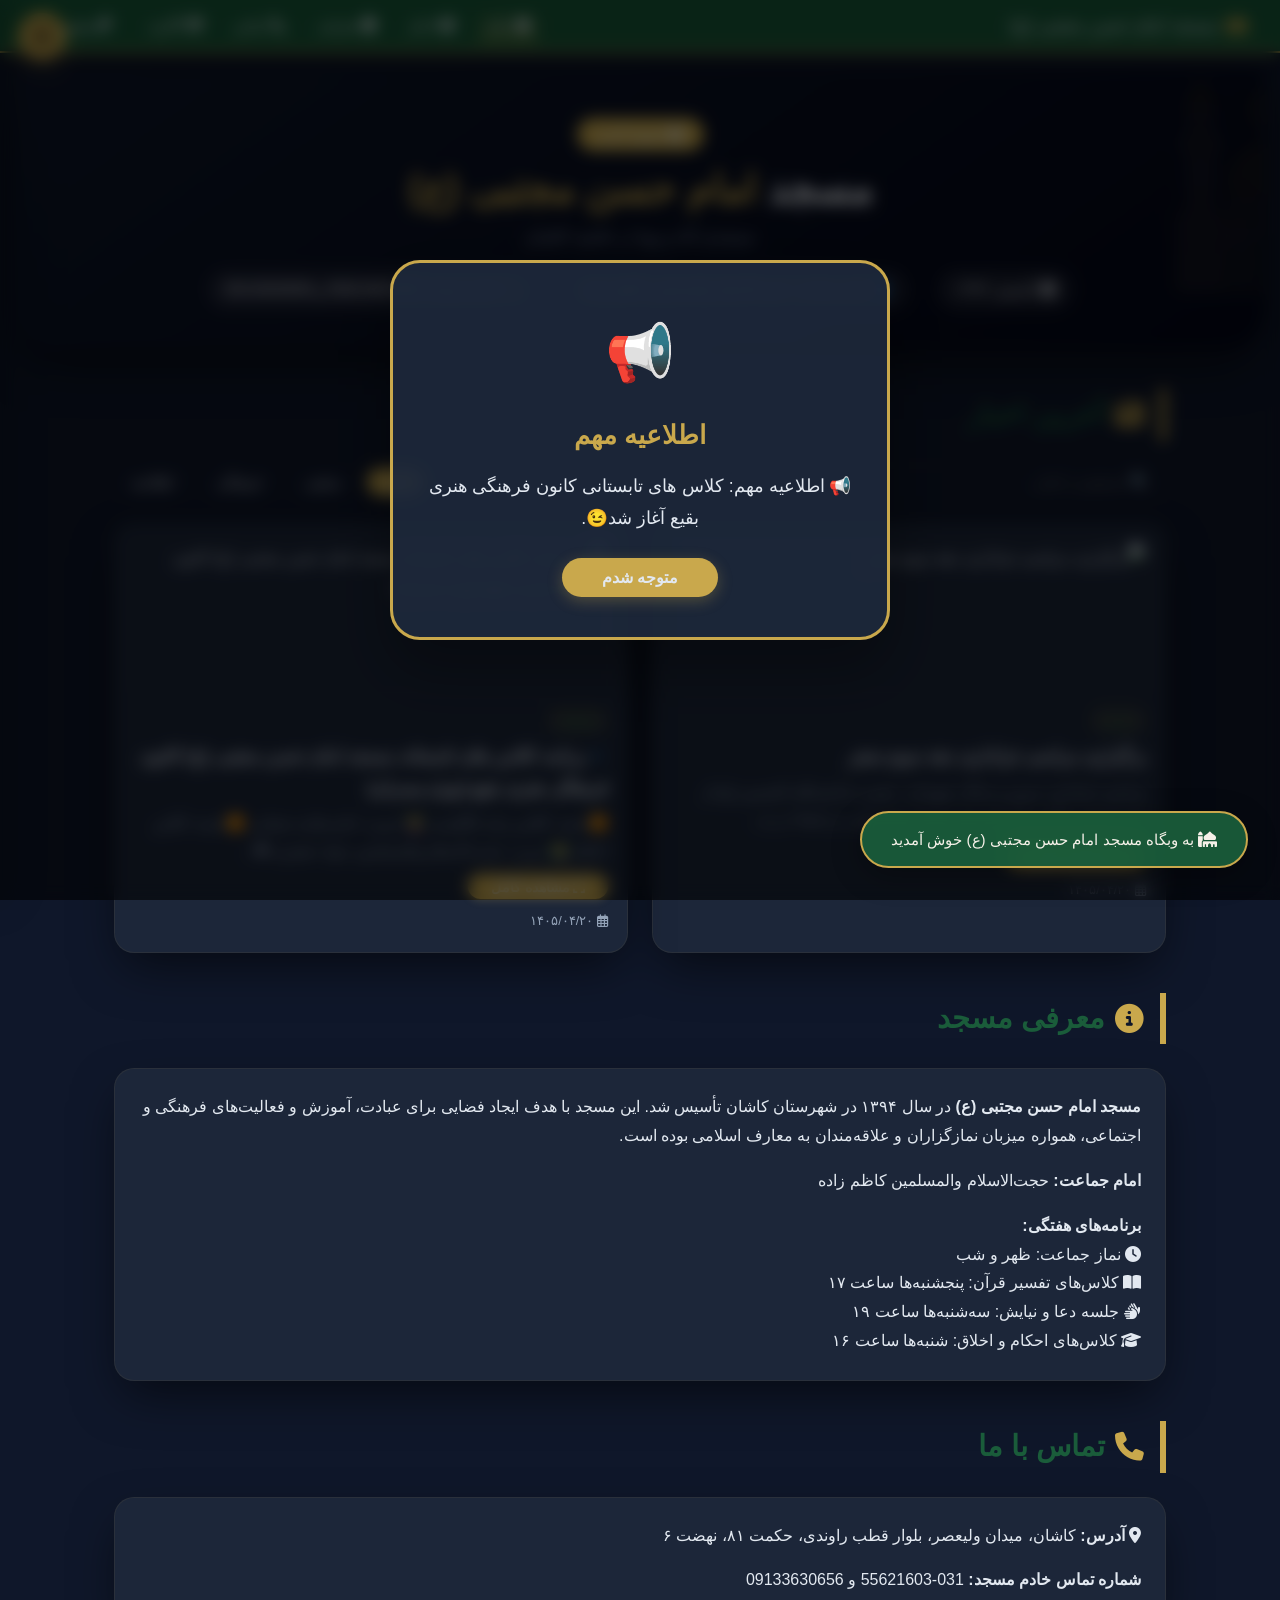
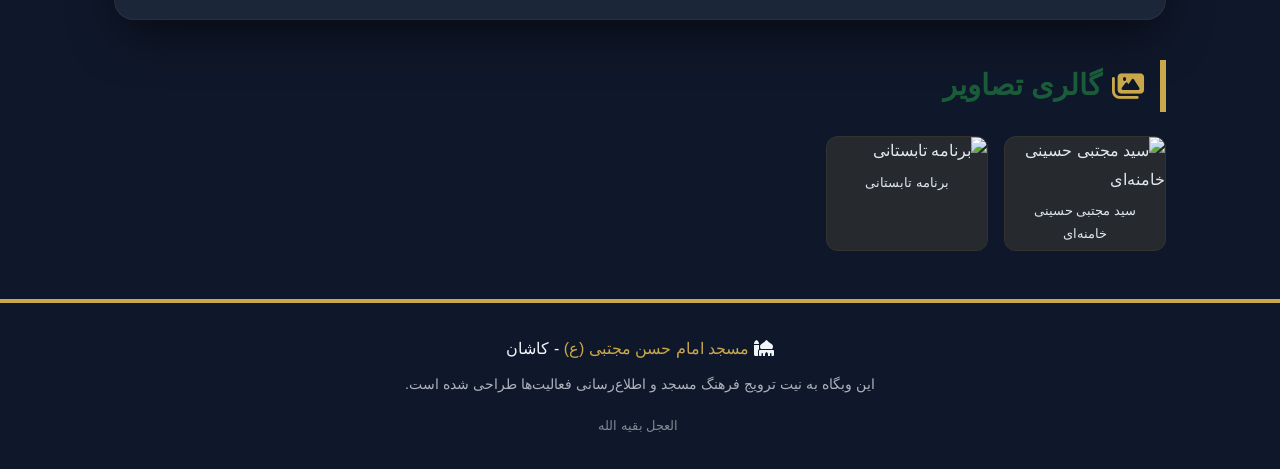
==== commit 1635e8af: "Add files via upload" ====
--- a/index.html
+++ b/index.html
@@ -1170,7 +1170,7 @@
         <div class="quick-info" id="quickInfo">
             <span><i class="fas fa-calendar-alt"></i> تأسیس: ۱۳۹۴</span>
             <span id="imamDisplay"><i class="fas fa-user-tie"></i> امام جماعت: حجت‌الاسلام والمسلمین کاظم زاده</span>
-            <span id="phoneDisplay"><i class="fas fa-phone"></i> خادم مسجد: ۰۳۱-۵۵۵۵۱۲۳۴</span>
+            <span id="phoneDisplay"><i class="fas fa-phone"></i> خادم مسجد: 031-55621603 و 09133630656</span>
         </div>
     </header>
 
@@ -1234,7 +1234,7 @@
         <h2 class="section-title"><i class="fas fa-phone" style="color:var(--gold);"></i> تماس با ما</h2>
         <div class="card">
             <p><i class="fas fa-map-marker-alt"></i> <strong>آدرس:</strong> کاشان، میدان ولیعصر، بلوار قطب راوندی، حکمت ۸۱، نهضت ۶</p>
-            <p id="contactPhone"><i class="fas fa-phone"></i> <strong>شماره تماس خادم مسجد:</strong> ۰۳۱-۵۵۵۵۱۲۳۴</p>
+            <p id="contactPhone"><i class="fas fa-phone"></i> <strong>شماره تماس خادم مسجد:</strong> 031-55621603 و 09133630656</p>
         </div>
     </section>
 
@@ -1282,7 +1282,7 @@
             content: 'مراسم عزاداری سرور و سالار شهیدان، حضرت اباعبدالله الحسین (ع) از شب اربعین تا آخر صفر هر شب بعد از نماز مغرب و عشاء در مسجد برگزار می‌شود. سخنران: حجت‌الاسلام والمسلمین کاظم زاده',
             date: '۱۴۰۵/۰۴/۲۰',
             images: [
-                'https://uploadkon.ir/uploads/a05c10_26images.jpeg'
+                'https://cdn.imgurl.ir/uploads/d378641_images_1.jpeg'
                 
             ]
         }, {
@@ -1294,13 +1294,6 @@
             images: [
                 'https://cdn.imgurl.ir/uploads/w558458_IMG_20260711_182505_147.jpg'
             ]
-        }, {
-            id: 3,
-            title: 'تعمیرات و بهسازی شبستان مسجد',
-            category: 'اطلاعیه',
-            content: 'به اطلاع نمازگزاران عزیز می‌رساند، شبستان مسجد از تاریخ ۱۴۰۴/۰۴/۱۰ تا ۱۴۰۴/۰۴/۲۰ به مدت ۱۰ روز جهت تعمیرات و بهسازی تعطیل خواهد بود. نمازهای جماعت در فضای باز حیاط مسجد برگزار می‌شود.',
-            date: '۱۴۰۴/۰۳/۲۰',
-            images: []
         }];
 
         const defaultGallery = [
@@ -1325,11 +1318,11 @@
         let galleryData = loadData('masjedGallery', defaultGallery);
         let settingsData = loadData('masjedSettings', {
             imam: 'حجت‌الاسلام والمسلمین کاظم زاده',
-            phone: '۰۳۱-۵۵۵۵۱۲۳۴'
+            phone: '031-55621603 و 09133630656'
         });
         let urgentNoticeData = loadData('masjedUrgentNotice', {
-            text: '📢 اطلاعیه مهم: برنامه‌های این هفته مسجد اعلام شد.',
-            active: false
+            text: '📢 اطلاعیه مهم: کلاس های تابستانی کانون فرهنگی هنری بقیع آغاز شد😉.',
+            active: true 
         });
 
         // ===== به‌روزرسانی تنظیمات =====
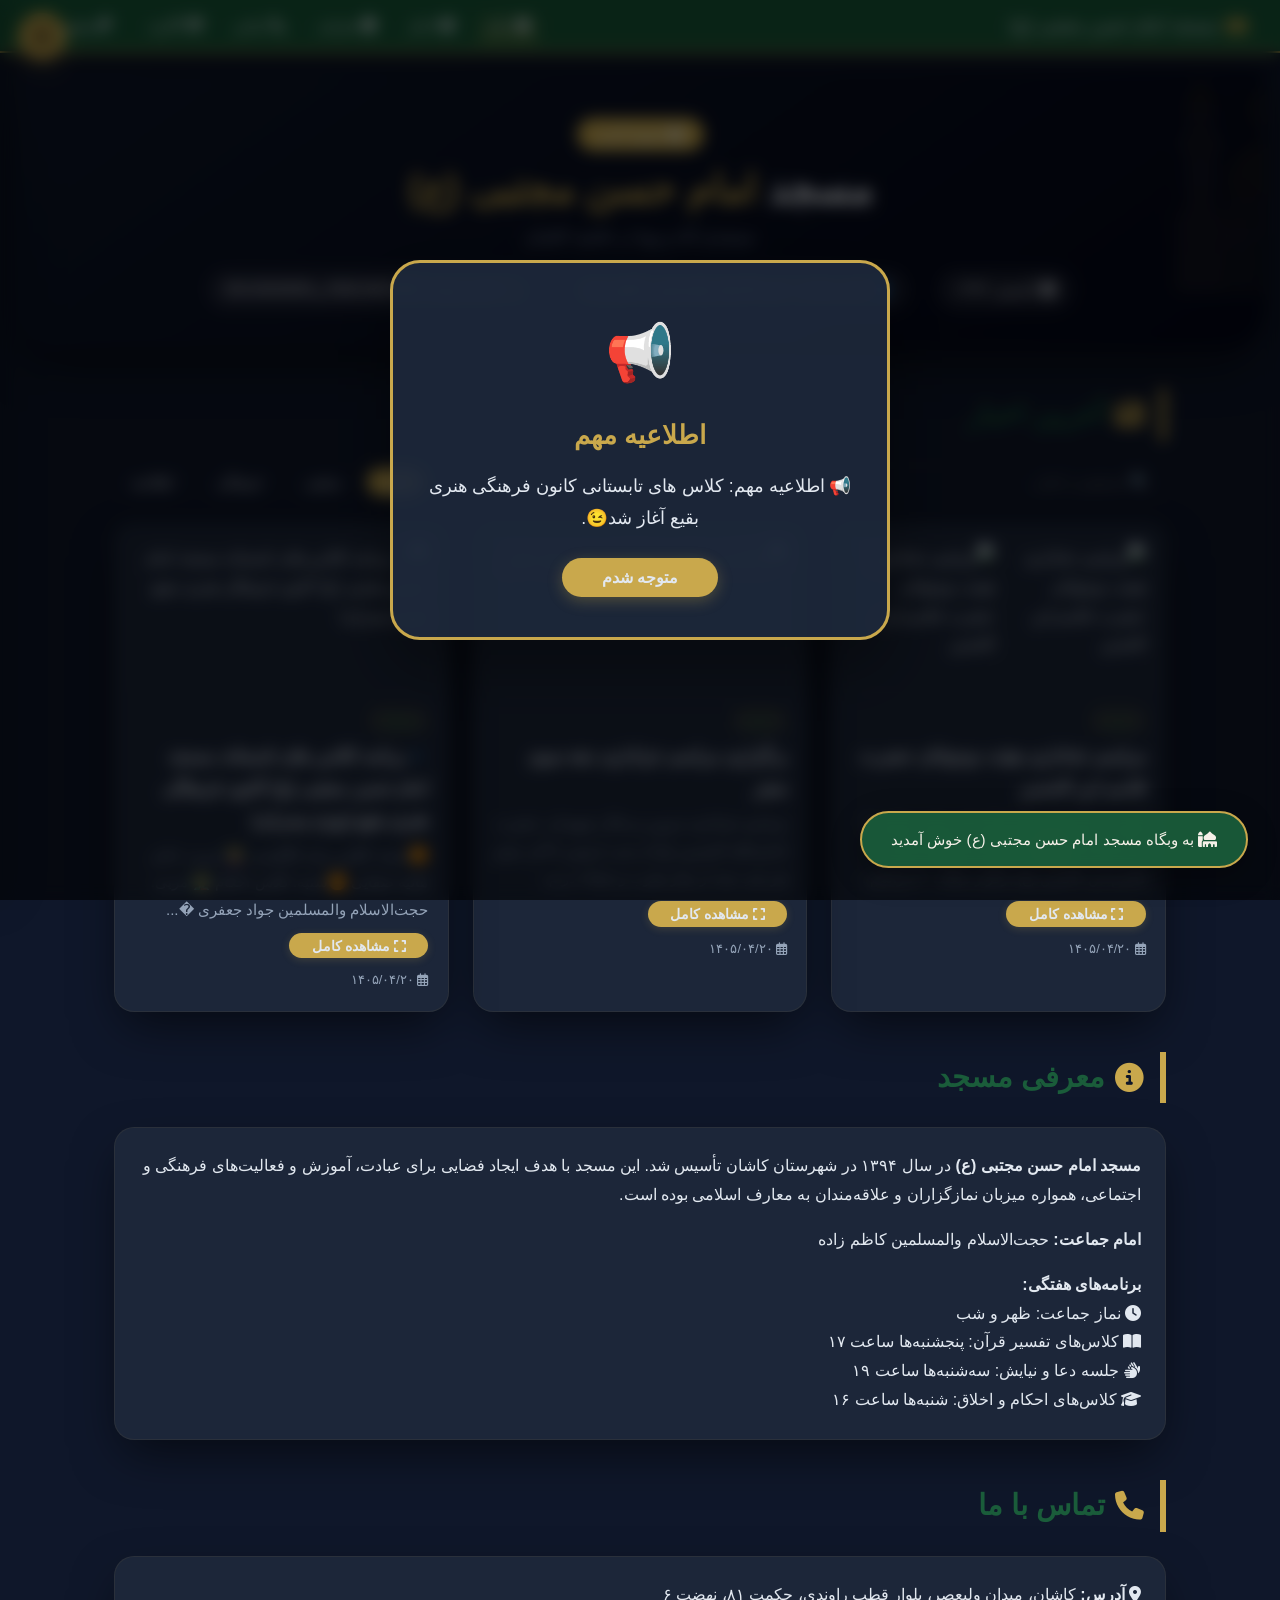
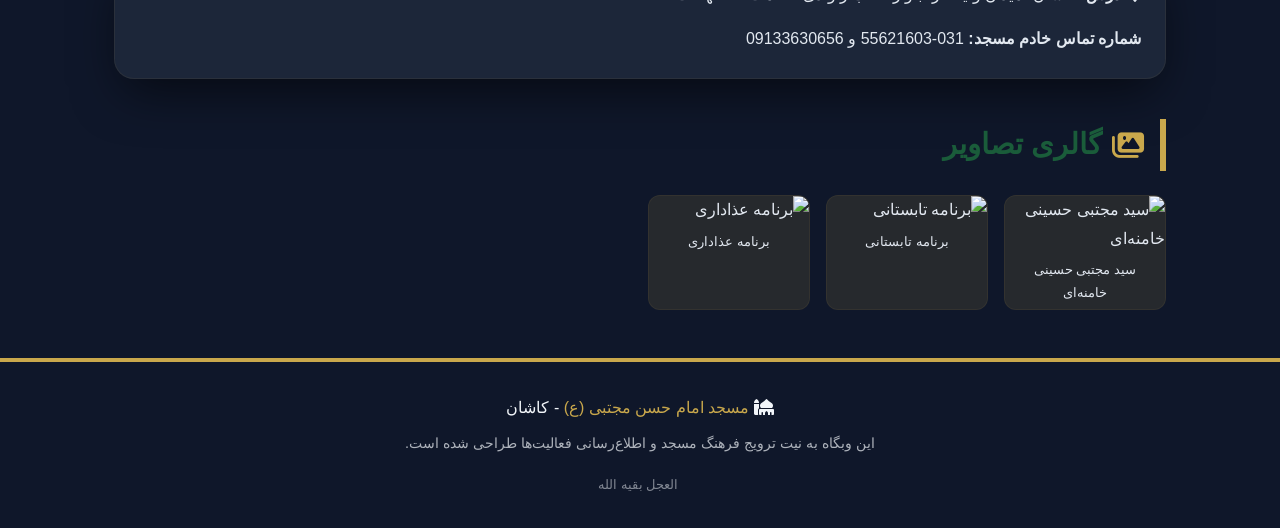
==== commit 038ad4f2: "Add files via upload" ====
--- a/index.html
+++ b/index.html
@@ -1275,7 +1275,16 @@
         }
 
         // ===== داده‌های نمونه =====
-        const defaultNews = [{
+        const defaultNews = [ {
+            id: 3,
+            title: ' مراسم عذاداری هیئت نوجوانان حضرت قاسم ابن الحسن',
+            category: 'مذهبی',
+            content: 'گویند...دنیا میلیون ها سال دارد.\nولی دنیای ما سه سال دارد😔🏴\n⚜هئیت نوجوان حضرت قاسم ابن الحسن (ع) برگزار میکند.\n🕯مراسم عزاداری شهادت حضرت رقیه (ع)\nزیارت عاشورا؛ کربلایی علی تسلط\nسخنران؛ حجت‌الاسلام والمسلمین مسلم کاظم زاده \nبانوای گرم؛ کربلایی محمد حسین\nابوزیدآبادی و کربلایی امیر عباس فلاح\nزمان:از دوشنبه ۲۹ تیرماه ۱۴۰۵\n(به مدت سه شب؛از ساعت ۲۰:۳۰)\nمکان: بلوار قطب راوندی حکمت ۷۹\n(مسجد امام حسن مجتبی (ع))\n# مسجد امام حسن مجتبی (ع)\n# هئیت نوجوان حضرت قاسم ابن الحسن (ع)\n# کانون فرهنگی هنری بقیع \n# هئیت محبان امام حسن مجتبی (ع).',
+            date: '۱۴۰۵/۰۴/۲۰',
+            images:[
+            'https://cdn.imgurl.ir/uploads/l474097_IMG_20260722_172917_425.jpg','https://cdn.imgurl.ir/uploads/c012983_IMG_20260722_172920_164.jpg'
+            ]
+        },{
             id: 1,
             title: 'برگزاری مراسم عزاداری دهه سوم صفر',
             category: 'مذهبی',
@@ -1298,7 +1307,8 @@
 
         const defaultGallery = [
             { id: 1, title: 'سید مجتبی حسینی خامنه‌ای', image: 'https://cdn.imgurl.ir/uploads/b957662_IMG_20260711_225445_471.jpg' },
-            { id: 2, title: 'برنامه تابستانی', image: 'https://cdn.imgurl.ir/uploads/w558458_IMG_20260711_182505_147.jpg' }
+            { id: 2, title: 'برنامه تابستانی', image: 'https://cdn.imgurl.ir/uploads/w558458_IMG_20260711_182505_147.jpg' }, 
+            { id: 3, title:'برنامه عذاداری',image: 'https://cdn.imgurl.ir/uploads/c012983_IMG_20260722_172920_164.jpg'} 
         ];
 
         // ===== بارگذاری داده‌ها =====
